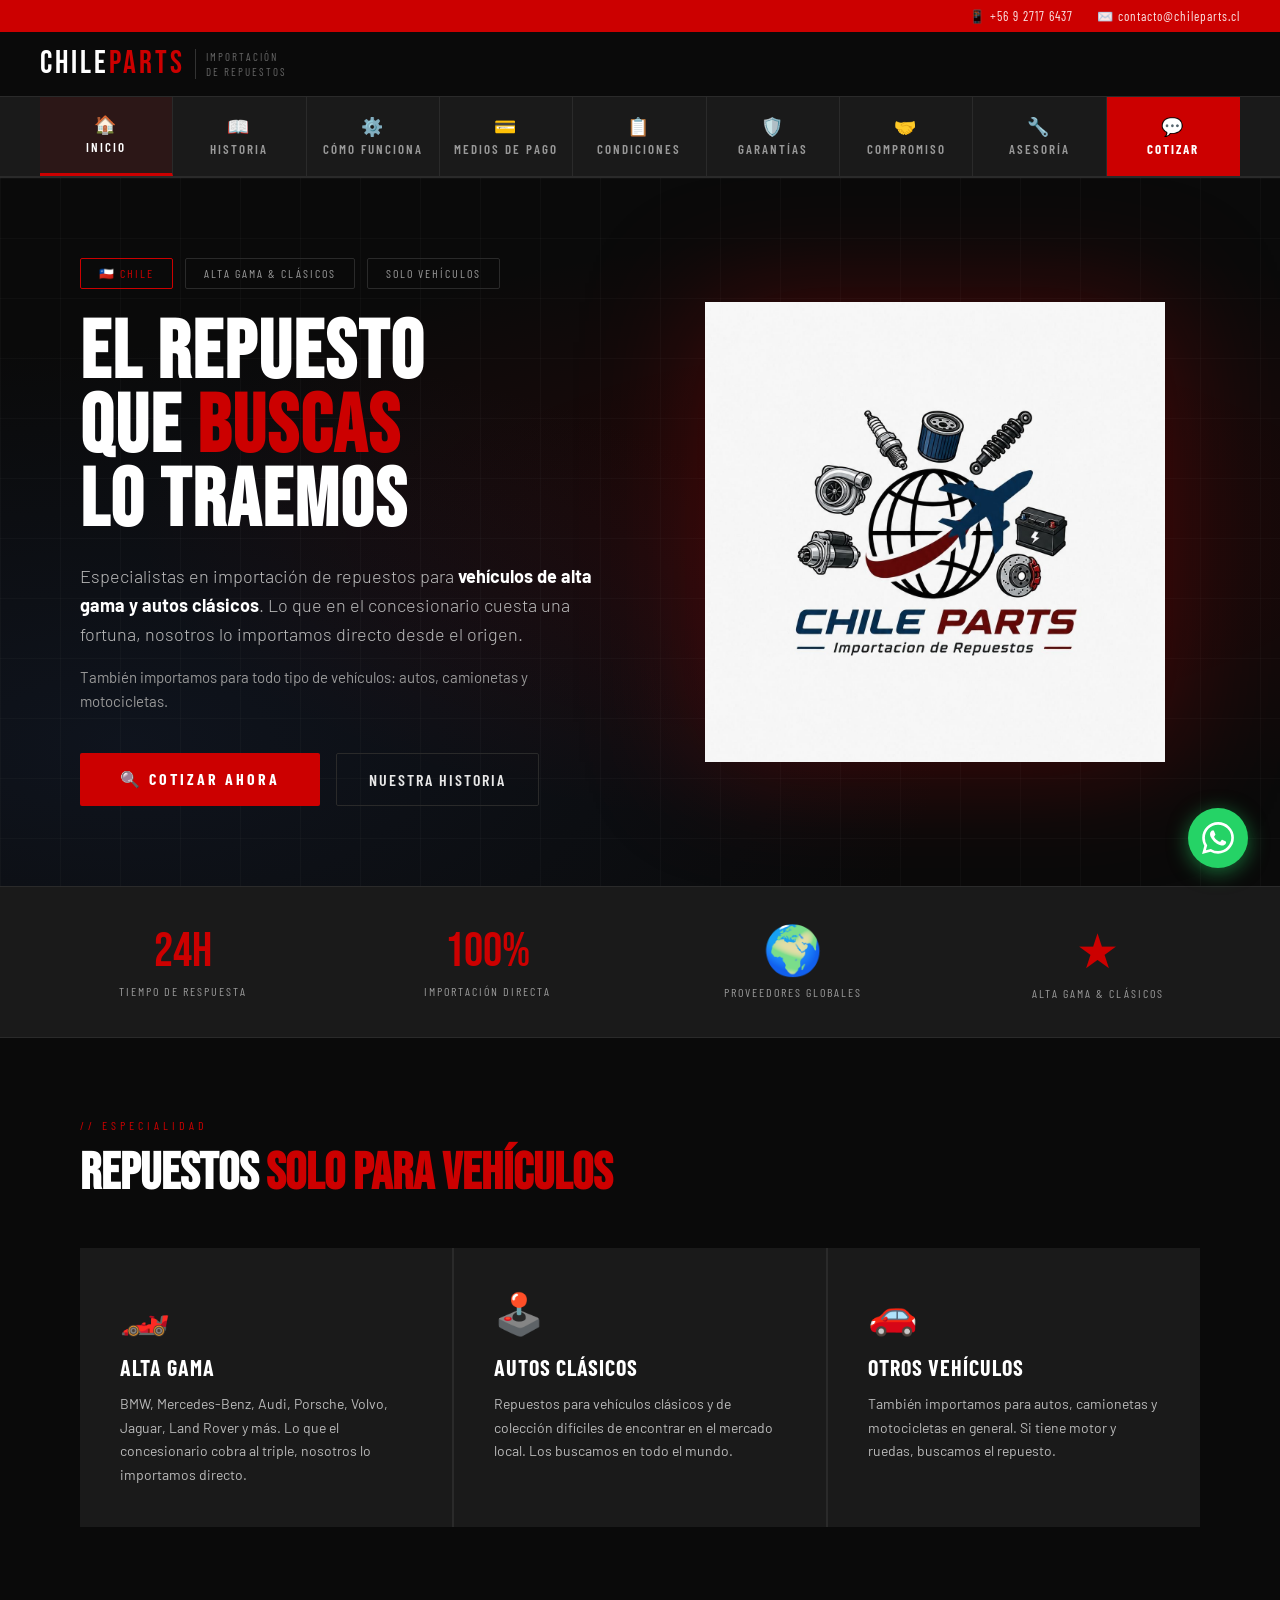
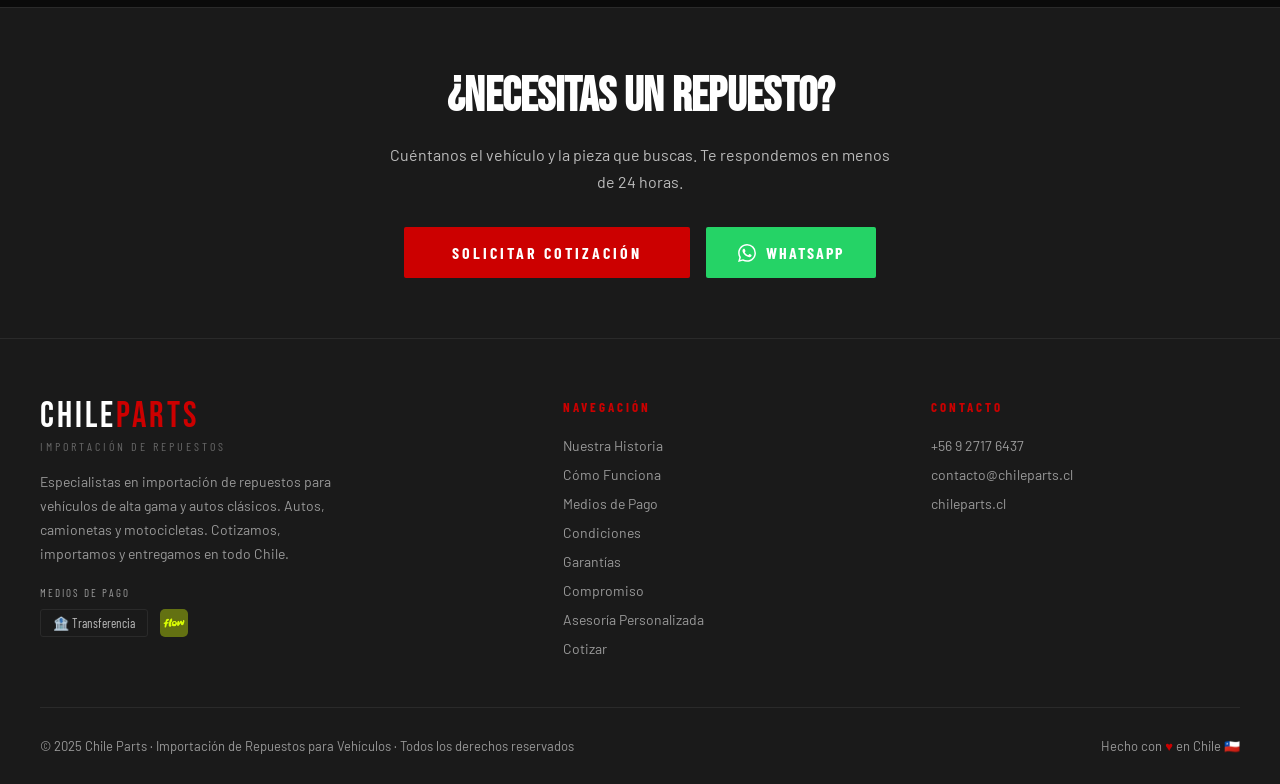
==== index.html @ cf5203ae "Subir sitio web Chile Parts" ====
<!DOCTYPE html>
<html lang="es">
<head>
<meta charset="UTF-8">
<meta name="viewport" content="width=device-width, initial-scale=1.0">
<title>Inicio | Chile Parts</title>
<style>
@import url('https://fonts.googleapis.com/css2?family=Bebas+Neue&family=Barlow:wght@300;400;500;600;700&family=Barlow+Condensed:wght@400;600;700&display=swap');

:root {
  --rojo: #CC0000;
  --rojo-vivo: #FF0000;
  --negro: #0a0a0a;
  --gris-medio: #1a1a1a;
  --gris-borde: #2a2a2a;
  --blanco: #ffffff;
  --blanco-suave: #e8e8e8;
  --texto-gris: #999999;
}

* { margin: 0; padding: 0; box-sizing: border-box; }
html { scroll-behavior: smooth; }
body { background: var(--negro); color: var(--blanco); font-family: 'Barlow', sans-serif; overflow-x: hidden; }

.topbar { background: var(--rojo); padding: 8px 40px; display: flex; justify-content: flex-end; align-items: center; gap: 24px; font-family: 'Barlow Condensed', sans-serif; font-size: 13px; letter-spacing: 1px; }
.topbar a { color: white; text-decoration: none; display: flex; align-items: center; gap: 6px; opacity: 0.9; transition: opacity 0.2s; }
.topbar a:hover { opacity: 1; }

header { background: var(--negro); border-bottom: 1px solid var(--gris-borde); padding: 16px 40px; display: flex; align-items: center; justify-content: space-between; }
.header-logo img { height: 70px; object-fit: contain; }

.nav-banner { background: var(--gris-medio); border-bottom: 2px solid var(--gris-borde); }
.nav-banner-inner { max-width: 1200px; margin: 0 auto; display: flex; align-items: stretch; }
.nav-banner-item { flex: 1; text-align: center; position: relative; }
.nav-banner-item a { display: flex; flex-direction: column; align-items: center; justify-content: center; gap: 6px; padding: 18px 12px; color: var(--texto-gris); text-decoration: none; font-family: 'Barlow Condensed', sans-serif; font-size: 13px; font-weight: 600; letter-spacing: 2px; text-transform: uppercase; transition: all 0.2s; border-right: 1px solid var(--gris-borde); height: 100%; }
.nav-banner-item:last-child a { border-right: none; }
.nav-banner-item a:hover { color: var(--blanco); background: rgba(255,255,255,0.04); }
.nav-banner-item a.active { color: var(--blanco); background: rgba(204,0,0,0.1); border-bottom: 3px solid var(--rojo); }
.nav-banner-item.cotizar a { background: var(--rojo); color: white; font-weight: 700; }
.nav-banner-item.cotizar a:hover { background: var(--rojo-vivo); color: white; }
.nav-icon { font-size: 18px; line-height: 1; }

.page-hero { background: linear-gradient(135deg, rgba(204,0,0,0.08) 0%, transparent 50%), var(--gris-medio); border-bottom: 1px solid var(--gris-borde); padding: 60px 40px; position: relative; overflow: hidden; }
.page-hero::before { content: ''; position: absolute; top: -50%; right: -10%; width: 400px; height: 400px; background: radial-gradient(circle, rgba(204,0,0,0.06) 0%, transparent 70%); pointer-events: none; }
.page-hero-inner { max-width: 1200px; margin: 0 auto; }
.page-tag { font-family: 'Barlow Condensed', sans-serif; font-size: 12px; letter-spacing: 4px; text-transform: uppercase; color: var(--rojo); margin-bottom: 12px; display: block; }
.page-title { font-family: 'Bebas Neue', sans-serif; font-size: 64px; line-height: 1; letter-spacing: 2px; }
.page-title span { color: var(--rojo); }
.page-subtitle { margin-top: 16px; font-size: 17px; color: var(--texto-gris); max-width: 600px; line-height: 1.7; }

.main-content { max-width: 1200px; margin: 0 auto; padding: 80px 40px; }
.section-tag { font-family: 'Barlow Condensed', sans-serif; font-size: 12px; letter-spacing: 4px; text-transform: uppercase; color: var(--rojo); margin-bottom: 16px; display: block; }
.section-title { font-family: 'Bebas Neue', sans-serif; font-size: 56px; line-height: 1; margin-bottom: 20px; }
.section-title span { color: var(--rojo); }
.section-body { font-size: 16px; color: #aaa; line-height: 1.8; max-width: 700px; }

.cards-grid { display: grid; grid-template-columns: repeat(2, 1fr); gap: 24px; margin-top: 60px; }
.card { border: 1px solid var(--gris-borde); padding: 36px; border-radius: 2px; transition: border-color 0.2s, transform 0.2s; position: relative; overflow: hidden; }
.card::before { content: ''; position: absolute; top: 0; left: 0; width: 3px; height: 100%; background: var(--rojo); transform: scaleY(0); transition: transform 0.25s; transform-origin: bottom; }
.card:hover { border-color: #444; transform: translateY(-4px); }
.card:hover::before { transform: scaleY(1); }
.card-icon { font-size: 28px; margin-bottom: 16px; display: block; }
.card h3 { font-family: 'Barlow Condensed', sans-serif; font-size: 20px; font-weight: 700; letter-spacing: 1px; text-transform: uppercase; margin-bottom: 12px; color: var(--blanco); }
.card p { font-size: 14px; color: var(--texto-gris); line-height: 1.7; }

.steps { display: grid; grid-template-columns: repeat(3, 1fr); gap: 2px; margin-top: 60px; background: var(--gris-borde); }
.step { background: var(--gris-medio); padding: 40px 32px; position: relative; transition: background 0.2s; }
.step:hover { background: #222; }
.step-num { font-family: 'Bebas Neue', sans-serif; font-size: 80px; color: rgba(204,0,0,0.12); line-height: 1; position: absolute; top: 16px; right: 16px; }
.step-icon { font-size: 32px; margin-bottom: 16px; }
.step h3 { font-family: 'Barlow Condensed', sans-serif; font-size: 22px; font-weight: 700; letter-spacing: 1px; text-transform: uppercase; margin-bottom: 12px; }
.step p { font-size: 14px; color: var(--texto-gris); line-height: 1.7; }

form { display: grid; grid-template-columns: 1fr 1fr; gap: 16px; }
.form-group { display: flex; flex-direction: column; gap: 8px; }
.form-group.full { grid-column: 1 / -1; }
label { font-family: 'Barlow Condensed', sans-serif; font-size: 12px; letter-spacing: 2px; text-transform: uppercase; color: var(--texto-gris); font-weight: 600; }
input, select, textarea { background: #161616; border: 1px solid var(--gris-borde); color: var(--blanco); padding: 14px 16px; font-family: 'Barlow', sans-serif; font-size: 15px; border-radius: 2px; transition: border-color 0.2s; outline: none; width: 100%; }
input:focus, select:focus, textarea:focus { border-color: var(--rojo); }
input::placeholder, textarea::placeholder { color: #555; }
select option { background: #1a1a1a; }
textarea { resize: vertical; min-height: 120px; }
.submit-btn { grid-column: 1 / -1; background: var(--rojo); color: white; border: none; padding: 18px; font-family: 'Barlow Condensed', sans-serif; font-size: 16px; font-weight: 700; letter-spacing: 3px; text-transform: uppercase; cursor: pointer; border-radius: 2px; transition: all 0.2s; margin-top: 8px; }
.submit-btn:hover { background: var(--rojo-vivo); box-shadow: 0 8px 30px rgba(204,0,0,0.4); transform: translateY(-2px); }
.success-msg { display: none; grid-column: 1/-1; background: rgba(0,180,0,0.1); border: 1px solid #00b400; padding: 20px; color: #00cc00; font-family: 'Barlow Condensed'; font-size: 16px; letter-spacing: 1px; text-align: center; }

footer { background: var(--gris-medio); border-top: 1px solid var(--gris-borde); padding: 60px 40px 30px; }
.footer-inner { max-width: 1200px; margin: 0 auto; }
.footer-top { display: grid; grid-template-columns: 1.5fr 1fr 1fr; gap: 60px; padding-bottom: 40px; border-bottom: 1px solid var(--gris-borde); margin-bottom: 30px; }
.footer-logo img { height: 55px; margin-bottom: 16px; }
.footer-desc { font-size: 14px; color: var(--texto-gris); line-height: 1.7; max-width: 300px; }
.footer-col h4 { font-family: 'Barlow Condensed', sans-serif; font-size: 13px; letter-spacing: 3px; text-transform: uppercase; color: var(--rojo); margin-bottom: 20px; }
.footer-col ul { list-style: none; }
.footer-col ul li { margin-bottom: 10px; }
.footer-col ul li a { color: var(--texto-gris); text-decoration: none; font-size: 14px; transition: color 0.2s; }
.footer-col ul li a:hover { color: var(--blanco); }
.footer-bottom { display: flex; justify-content: space-between; align-items: center; font-size: 13px; color: var(--texto-gris); }
.footer-bottom span { color: var(--rojo); }

.wa-float { position: fixed; bottom: 32px; right: 32px; z-index: 999; display: flex; flex-direction: column; align-items: flex-end; gap: 10px; }
.wa-btn { width: 60px; height: 60px; background: #25D366; border-radius: 50%; display: flex; align-items: center; justify-content: center; text-decoration: none; box-shadow: 0 4px 20px rgba(37,211,102,0.5); transition: all 0.2s; animation: wa-pulse 2.5s infinite; }
.wa-btn:hover { transform: scale(1.1); box-shadow: 0 6px 30px rgba(37,211,102,0.7); }
.wa-btn svg { width: 32px; height: 32px; fill: white; }
.wa-tooltip { background: rgba(0,0,0,0.85); color: white; padding: 8px 14px; border-radius: 6px; font-family: 'Barlow', sans-serif; font-size: 13px; white-space: nowrap; opacity: 0; transform: translateX(10px); transition: all 0.2s; pointer-events: none; }
.wa-float:hover .wa-tooltip { opacity: 1; transform: translateX(0); }
@keyframes wa-pulse { 0%,100% { box-shadow: 0 4px 20px rgba(37,211,102,0.5); } 50% { box-shadow: 0 4px 30px rgba(37,211,102,0.8), 0 0 0 10px rgba(37,211,102,0.1); } }

@media (max-width: 768px) {
  .topbar { padding: 8px 16px; font-size: 11px; }
  header { padding: 12px 16px; }
  .header-logo img { height: 40px; }
  .nav-banner-inner { overflow-x: auto; }
  .nav-banner-item a { padding: 14px 10px; font-size: 11px; letter-spacing: 1px; }
  .page-hero { padding: 40px 20px; }
  .page-title { font-size: 44px; }
  .main-content { padding: 50px 20px; }
  .cards-grid { grid-template-columns: 1fr; }
  .steps { grid-template-columns: 1fr; }
  form { grid-template-columns: 1fr; }
  .form-group.full { grid-column: 1; }
  .submit-btn { grid-column: 1; }
  .success-msg { grid-column: 1; }
  .footer-top { grid-template-columns: 1fr; gap: 30px; }
  .footer-bottom { flex-direction: column; gap: 8px; text-align: center; }
}
</style>
</head>
<body>
<div class="topbar"><a href="https://wa.me/56927176437">📱 +56 9 2717 6437</a><a href="mailto:contacto@chileparts.cl">✉️ contacto@chileparts.cl</a></div>
<header>
  <div class="header-logo">
    <a href="index.html" style="text-decoration:none;display:flex;align-items:center;gap:10px;">
      <span style="font-family:'Bebas Neue',sans-serif;font-size:32px;letter-spacing:3px;color:#fff;line-height:1;">CHILE<span style="color:#CC0000;">PARTS</span></span>
      <span style="font-family:'Barlow Condensed',sans-serif;font-size:11px;letter-spacing:2px;text-transform:uppercase;color:#666;border-left:1px solid #333;padding-left:10px;line-height:1.4;">Importación<br>de Repuestos</span>
    </a>
  </div>
</header>
<nav class="nav-banner"><div class="nav-banner-inner"><div class="nav-banner-item"><a href="index.html" class="active"><span class="nav-icon">🏠</span><span>Inicio</span></a></div><div class="nav-banner-item"><a href="historia.html" class=""><span class="nav-icon">📖</span><span>Historia</span></a></div><div class="nav-banner-item"><a href="como-funciona.html" class=""><span class="nav-icon">⚙️</span><span>Cómo Funciona</span></a></div><div class="nav-banner-item"><a href="medios-de-pago.html" class=""><span class="nav-icon">💳</span><span>Medios de Pago</span></a></div><div class="nav-banner-item"><a href="condiciones.html" class=""><span class="nav-icon">📋</span><span>Condiciones</span></a></div><div class="nav-banner-item"><a href="garantias.html" class=""><span class="nav-icon">🛡️</span><span>Garantías</span></a></div><div class="nav-banner-item"><a href="compromiso.html" class=""><span class="nav-icon">🤝</span><span>Compromiso</span></a></div><div class="nav-banner-item"><a href="asesoria.html" class=""><span class="nav-icon">🔧</span><span>Asesoría</span></a></div><div class="nav-banner-item cotizar"><a href="cotizacion.html" class=""><span class="nav-icon">💬</span><span>Cotizar</span></a></div></div></nav>


<div style="min-height:calc(100vh - 200px);display:flex;align-items:center;position:relative;overflow:hidden;">
  <div style="position:absolute;inset:0;background:radial-gradient(ellipse at 70% 50%, rgba(204,0,0,0.13) 0%, transparent 60%),radial-gradient(ellipse at 10% 80%, rgba(26,42,74,0.3) 0%, transparent 50%);"></div>
  <div style="position:absolute;inset:0;background-image:linear-gradient(rgba(255,255,255,0.025) 1px,transparent 1px),linear-gradient(90deg,rgba(255,255,255,0.025) 1px,transparent 1px);background-size:60px 60px;"></div>
  <div style="position:relative;z-index:2;max-width:1200px;margin:0 auto;padding:80px 40px;width:100%;display:grid;grid-template-columns:1fr 1fr;gap:60px;align-items:center;">
    <div>
      <div style="display:flex;gap:12px;flex-wrap:wrap;margin-bottom:28px;">
        <span style="border:1px solid var(--rojo);padding:7px 18px;font-family:'Barlow Condensed';font-size:12px;letter-spacing:2px;text-transform:uppercase;color:var(--rojo);border-radius:2px;">🇨🇱 Chile</span>
        <span style="border:1px solid var(--gris-borde);padding:7px 18px;font-family:'Barlow Condensed';font-size:12px;letter-spacing:2px;text-transform:uppercase;color:var(--texto-gris);border-radius:2px;">Alta Gama & Clásicos</span>
        <span style="border:1px solid var(--gris-borde);padding:7px 18px;font-family:'Barlow Condensed';font-size:12px;letter-spacing:2px;text-transform:uppercase;color:var(--texto-gris);border-radius:2px;">Solo Vehículos</span>
      </div>
      <h1 style="font-family:'Bebas Neue';font-size:82px;line-height:0.9;letter-spacing:2px;margin-bottom:24px;">EL REPUESTO<br>QUE <span style="color:var(--rojo);">BUSCAS</span><br>LO TRAEMOS</h1>
      <p style="font-size:18px;color:#bbb;line-height:1.6;margin-bottom:16px;font-weight:300;">
        Especialistas en importación de repuestos para <strong style="color:var(--blanco);">vehículos de alta gama y autos clásicos</strong>. Lo que en el concesionario cuesta una fortuna, nosotros lo importamos directo desde el origen.
      </p>
      <p style="font-size:15px;color:var(--texto-gris);line-height:1.6;margin-bottom:40px;">
        También importamos para todo tipo de vehículos: autos, camionetas y motocicletas.
      </p>
      <div style="display:flex;gap:16px;flex-wrap:wrap;">
        <a href="cotizacion.html" style="display:inline-block;background:var(--rojo);color:white;padding:16px 40px;font-family:'Barlow Condensed';font-size:16px;font-weight:700;letter-spacing:3px;text-transform:uppercase;text-decoration:none;border-radius:2px;">🔍 Cotizar Ahora</a>
        <a href="historia.html" style="display:inline-block;border:1px solid var(--gris-borde);color:var(--blanco-suave);padding:16px 32px;font-family:'Barlow Condensed';font-size:16px;font-weight:600;letter-spacing:2px;text-transform:uppercase;text-decoration:none;border-radius:2px;">Nuestra Historia</a>
      </div>
    </div>
    <!-- LOGO OFICIAL (logo2 - el ícono con globo y avión) -->
    <div style="display:flex;justify-content:center;align-items:center;">
      <img src="[data-uri]" alt="Chile Parts"
        style="width:100%;max-width:460px;filter:drop-shadow(0 0 60px rgba(204,0,0,0.25));animation:float 4s ease-in-out infinite;">
    </div>
  </div>
</div>

<!-- STATS -->
<div style="background:var(--gris-medio);border-top:1px solid var(--gris-borde);border-bottom:1px solid var(--gris-borde);padding:36px 40px;">
  <div style="max-width:1200px;margin:0 auto;display:grid;grid-template-columns:repeat(4,1fr);gap:20px;text-align:center;">
    <div><span style="font-family:'Bebas Neue';font-size:48px;color:var(--rojo);display:block;">24H</span><span style="font-family:'Barlow Condensed';font-size:12px;letter-spacing:2px;text-transform:uppercase;color:var(--texto-gris);">Tiempo de Respuesta</span></div>
    <div><span style="font-family:'Bebas Neue';font-size:48px;color:var(--rojo);display:block;">100%</span><span style="font-family:'Barlow Condensed';font-size:12px;letter-spacing:2px;text-transform:uppercase;color:var(--texto-gris);">Importación Directa</span></div>
    <div><span style="font-family:'Bebas Neue';font-size:48px;color:var(--rojo);display:block;">🌍</span><span style="font-family:'Barlow Condensed';font-size:12px;letter-spacing:2px;text-transform:uppercase;color:var(--texto-gris);">Proveedores Globales</span></div>
    <div><span style="font-family:'Bebas Neue';font-size:48px;color:var(--rojo);display:block;">★</span><span style="font-family:'Barlow Condensed';font-size:12px;letter-spacing:2px;text-transform:uppercase;color:var(--texto-gris);">Alta Gama & Clásicos</span></div>
  </div>
</div>

<!-- QUÉ HACEMOS -->
<div style="max-width:1200px;margin:0 auto;padding:80px 40px 0;">
  <span style="font-family:'Barlow Condensed';font-size:12px;letter-spacing:4px;text-transform:uppercase;color:var(--rojo);display:block;margin-bottom:16px;">// Especialidad</span>
  <h2 style="font-family:'Bebas Neue';font-size:52px;line-height:1;margin-bottom:48px;">REPUESTOS <span style="color:var(--rojo);">SOLO PARA VEHÍCULOS</span></h2>
  <div style="display:grid;grid-template-columns:repeat(3,1fr);gap:2px;background:var(--gris-borde);margin-bottom:80px;">
    <div style="background:var(--gris-medio);padding:40px;">
      <span style="font-size:40px;display:block;margin-bottom:16px;">🏎️</span>
      <h3 style="font-family:'Barlow Condensed';font-size:22px;font-weight:700;letter-spacing:1px;text-transform:uppercase;margin-bottom:12px;">Alta Gama</h3>
      <p style="font-size:14px;color:#bbb;line-height:1.7;">BMW, Mercedes-Benz, Audi, Porsche, Volvo, Jaguar, Land Rover y más. Lo que el concesionario cobra al triple, nosotros lo importamos directo.</p>
    </div>
    <div style="background:var(--gris-medio);padding:40px;">
      <span style="font-size:40px;display:block;margin-bottom:16px;">🕹️</span>
      <h3 style="font-family:'Barlow Condensed';font-size:22px;font-weight:700;letter-spacing:1px;text-transform:uppercase;margin-bottom:12px;">Autos Clásicos</h3>
      <p style="font-size:14px;color:#bbb;line-height:1.7;">Repuestos para vehículos clásicos y de colección difíciles de encontrar en el mercado local. Los buscamos en todo el mundo.</p>
    </div>
    <div style="background:var(--gris-medio);padding:40px;">
      <span style="font-size:40px;display:block;margin-bottom:16px;">🚗</span>
      <h3 style="font-family:'Barlow Condensed';font-size:22px;font-weight:700;letter-spacing:1px;text-transform:uppercase;margin-bottom:12px;">Otros Vehículos</h3>
      <p style="font-size:14px;color:#bbb;line-height:1.7;">También importamos para autos, camionetas y motocicletas en general. Si tiene motor y ruedas, buscamos el repuesto.</p>
    </div>
  </div>
</div>

<!-- CTA -->
<div style="background:var(--gris-medio);border-top:1px solid var(--gris-borde);padding:60px 40px;text-align:center;">
  <h2 style="font-family:'Bebas Neue';font-size:48px;margin-bottom:16px;">¿NECESITAS UN REPUESTO?</h2>
  <p style="font-size:16px;color:#bbb;margin-bottom:32px;max-width:500px;margin-left:auto;margin-right:auto;line-height:1.7;">Cuéntanos el vehículo y la pieza que buscas. Te respondemos en menos de 24 horas.</p>
  <div style="display:flex;gap:16px;justify-content:center;flex-wrap:wrap;">
    <a href="cotizacion.html" style="display:inline-block;background:var(--rojo);color:white;padding:16px 48px;font-family:'Barlow Condensed';font-size:16px;font-weight:700;letter-spacing:3px;text-transform:uppercase;text-decoration:none;border-radius:2px;">Solicitar Cotización</a>
    <a href="https://wa.me/56927176437" target="_blank" style="display:inline-flex;align-items:center;gap:10px;background:#25D366;color:white;padding:16px 32px;font-family:'Barlow Condensed';font-size:16px;font-weight:700;letter-spacing:2px;text-transform:uppercase;text-decoration:none;border-radius:2px;">
      <svg width="18" height="18" viewBox="0 0 24 24" fill="white"><path d="M17.472 14.382c-.297-.149-1.758-.867-2.03-.967-.273-.099-.471-.148-.67.15-.197.297-.767.966-.94 1.164-.173.199-.347.223-.644.075-.297-.15-1.255-.463-2.39-1.475-.883-.788-1.48-1.761-1.653-2.059-.173-.297-.018-.458.13-.606.134-.133.298-.347.446-.52.149-.174.198-.298.298-.497.099-.198.05-.371-.025-.52-.075-.149-.669-1.612-.916-2.207-.242-.579-.487-.5-.669-.51-.173-.008-.371-.01-.57-.01-.198 0-.52.074-.792.372-.272.297-1.04 1.016-1.04 2.479 0 1.462 1.065 2.875 1.213 3.074.149.198 2.096 3.2 5.077 4.487.709.306 1.262.489 1.694.625.712.227 1.36.195 1.871.118.571-.085 1.758-.719 2.006-1.413.248-.694.248-1.289.173-1.413-.074-.124-.272-.198-.57-.347m-5.421 7.403h-.004a9.87 9.87 0 01-5.031-1.378l-.361-.214-3.741.982.998-3.648-.235-.374a9.86 9.86 0 01-1.51-5.26c.001-5.45 4.436-9.884 9.888-9.884 2.64 0 5.122 1.03 6.988 2.898a9.825 9.825 0 012.893 6.994c-.003 5.45-4.437 9.884-9.885 9.884m8.413-18.297A11.815 11.815 0 0012.05 0C5.495 0 .16 5.335.157 11.892c0 2.096.547 4.142 1.588 5.945L.057 24l6.305-1.654a11.882 11.882 0 005.683 1.448h.005c6.554 0 11.89-5.335 11.893-11.893a11.821 11.821 0 00-3.48-8.413Z"/></svg>
      WhatsApp
    </a>
  </div>
</div>

<style>
@keyframes float { 0%,100% { transform:translateY(0); } 50% { transform:translateY(-14px); } }
@media(max-width:768px) {
  div[style*="grid-template-columns:1fr 1fr"] { grid-template-columns:1fr!important; }
  img[alt="Chile Parts"] { display:none; }
  h1 { font-size:52px!important; }
  div[style*="grid-template-columns:repeat(3"] { grid-template-columns:1fr!important; }
  div[style*="grid-template-columns:repeat(4"] { grid-template-columns:repeat(2,1fr)!important; }
}
</style>
<footer>
  <div class="footer-inner">
    <div class="footer-top">
      <div>
        <div style="margin-bottom:16px;">
          <span style="font-family:'Bebas Neue',sans-serif;font-size:36px;letter-spacing:3px;color:#fff;line-height:1;">CHILE<span style="color:#CC0000;">PARTS</span></span><br>
          <span style="font-family:'Barlow Condensed',sans-serif;font-size:12px;letter-spacing:3px;text-transform:uppercase;color:#666;">Importación de Repuestos</span>
        </div>
        <p class="footer-desc">Especialistas en importación de repuestos para vehículos de alta gama y autos clásicos. Autos, camionetas y motocicletas. Cotizamos, importamos y entregamos en todo Chile.</p>
        <div style="margin-top:20px;">
          <p style="font-family:'Barlow Condensed';font-size:11px;letter-spacing:2px;text-transform:uppercase;color:var(--texto-gris);margin-bottom:10px;">Medios de pago</p>
          <div style="display:flex;align-items:center;gap:12px;flex-wrap:wrap;">
            <span style="font-family:'Barlow Condensed';font-size:13px;color:#bbb;border:1px solid var(--gris-borde);padding:5px 12px;border-radius:3px;">🏦 Transferencia</span>
            <img src="[data-uri]" alt="Flow" style="height:28px;border-radius:5px;">
          </div>
        </div>
      </div>
      <div class="footer-col">
        <h4>Navegación</h4>
        <ul>
          <li><a href="historia.html">Nuestra Historia</a></li>
          <li><a href="como-funciona.html">Cómo Funciona</a></li>
          <li><a href="medios-de-pago.html">Medios de Pago</a></li>
          <li><a href="condiciones.html">Condiciones</a></li>
          <li><a href="garantias.html">Garantías</a></li>
          <li><a href="compromiso.html">Compromiso</a></li>
          <li><a href="asesoria.html">Asesoría Personalizada</a></li>
          <li><a href="cotizacion.html">Cotizar</a></li>
        </ul>
      </div>
      <div class="footer-col">
        <h4>Contacto</h4>
        <ul>
          <li><a href="https://wa.me/56927176437" target="_blank">+56 9 2717 6437</a></li>
          <li><a href="mailto:contacto@chileparts.cl">contacto@chileparts.cl</a></li>
          <li><a href="index.html">chileparts.cl</a></li>
        </ul>
      </div>
    </div>
    <div class="footer-bottom">
      <p>© 2025 Chile Parts · Importación de Repuestos para Vehículos · Todos los derechos reservados</p>
      <p>Hecho con <span>♥</span> en Chile 🇨🇱</p>
    </div>
  </div>
</footer>
<div class="wa-float">
  <div class="wa-tooltip">Escríbenos por WhatsApp</div>
  <a href="https://wa.me/56927176437" class="wa-btn" target="_blank" rel="noopener">
    <svg viewBox="0 0 24 24"><path d="M17.472 14.382c-.297-.149-1.758-.867-2.03-.967-.273-.099-.471-.148-.67.15-.197.297-.767.966-.94 1.164-.173.199-.347.223-.644.075-.297-.15-1.255-.463-2.39-1.475-.883-.788-1.48-1.761-1.653-2.059-.173-.297-.018-.458.13-.606.134-.133.298-.347.446-.52.149-.174.198-.298.298-.497.099-.198.05-.371-.025-.52-.075-.149-.669-1.612-.916-2.207-.242-.579-.487-.5-.669-.51-.173-.008-.371-.01-.57-.01-.198 0-.52.074-.792.372-.272.297-1.04 1.016-1.04 2.479 0 1.462 1.065 2.875 1.213 3.074.149.198 2.096 3.2 5.077 4.487.709.306 1.262.489 1.694.625.712.227 1.36.195 1.871.118.571-.085 1.758-.719 2.006-1.413.248-.694.248-1.289.173-1.413-.074-.124-.272-.198-.57-.347m-5.421 7.403h-.004a9.87 9.87 0 01-5.031-1.378l-.361-.214-3.741.982.998-3.648-.235-.374a9.86 9.86 0 01-1.51-5.26c.001-5.45 4.436-9.884 9.888-9.884 2.64 0 5.122 1.03 6.988 2.898a9.825 9.825 0 012.893 6.994c-.003 5.45-4.437 9.884-9.885 9.884m8.413-18.297A11.815 11.815 0 0012.05 0C5.495 0 .16 5.335.157 11.892c0 2.096.547 4.142 1.588 5.945L.057 24l6.305-1.654a11.882 11.882 0 005.683 1.448h.005c6.554 0 11.89-5.335 11.893-11.893a11.821 11.821 0 00-3.48-8.413Z"/></svg>
  </a>
</div>
<script>
var form = document.getElementById('cotizacion-form');
if(form) {
  form.addEventListener('submit', function(e) {
    e.preventDefault();
    document.getElementById('success').style.display = 'block';
    this.reset();
    setTimeout(() => { document.getElementById('success').style.display = 'none'; }, 6000);
  });
}
</script>
</body>
</html>
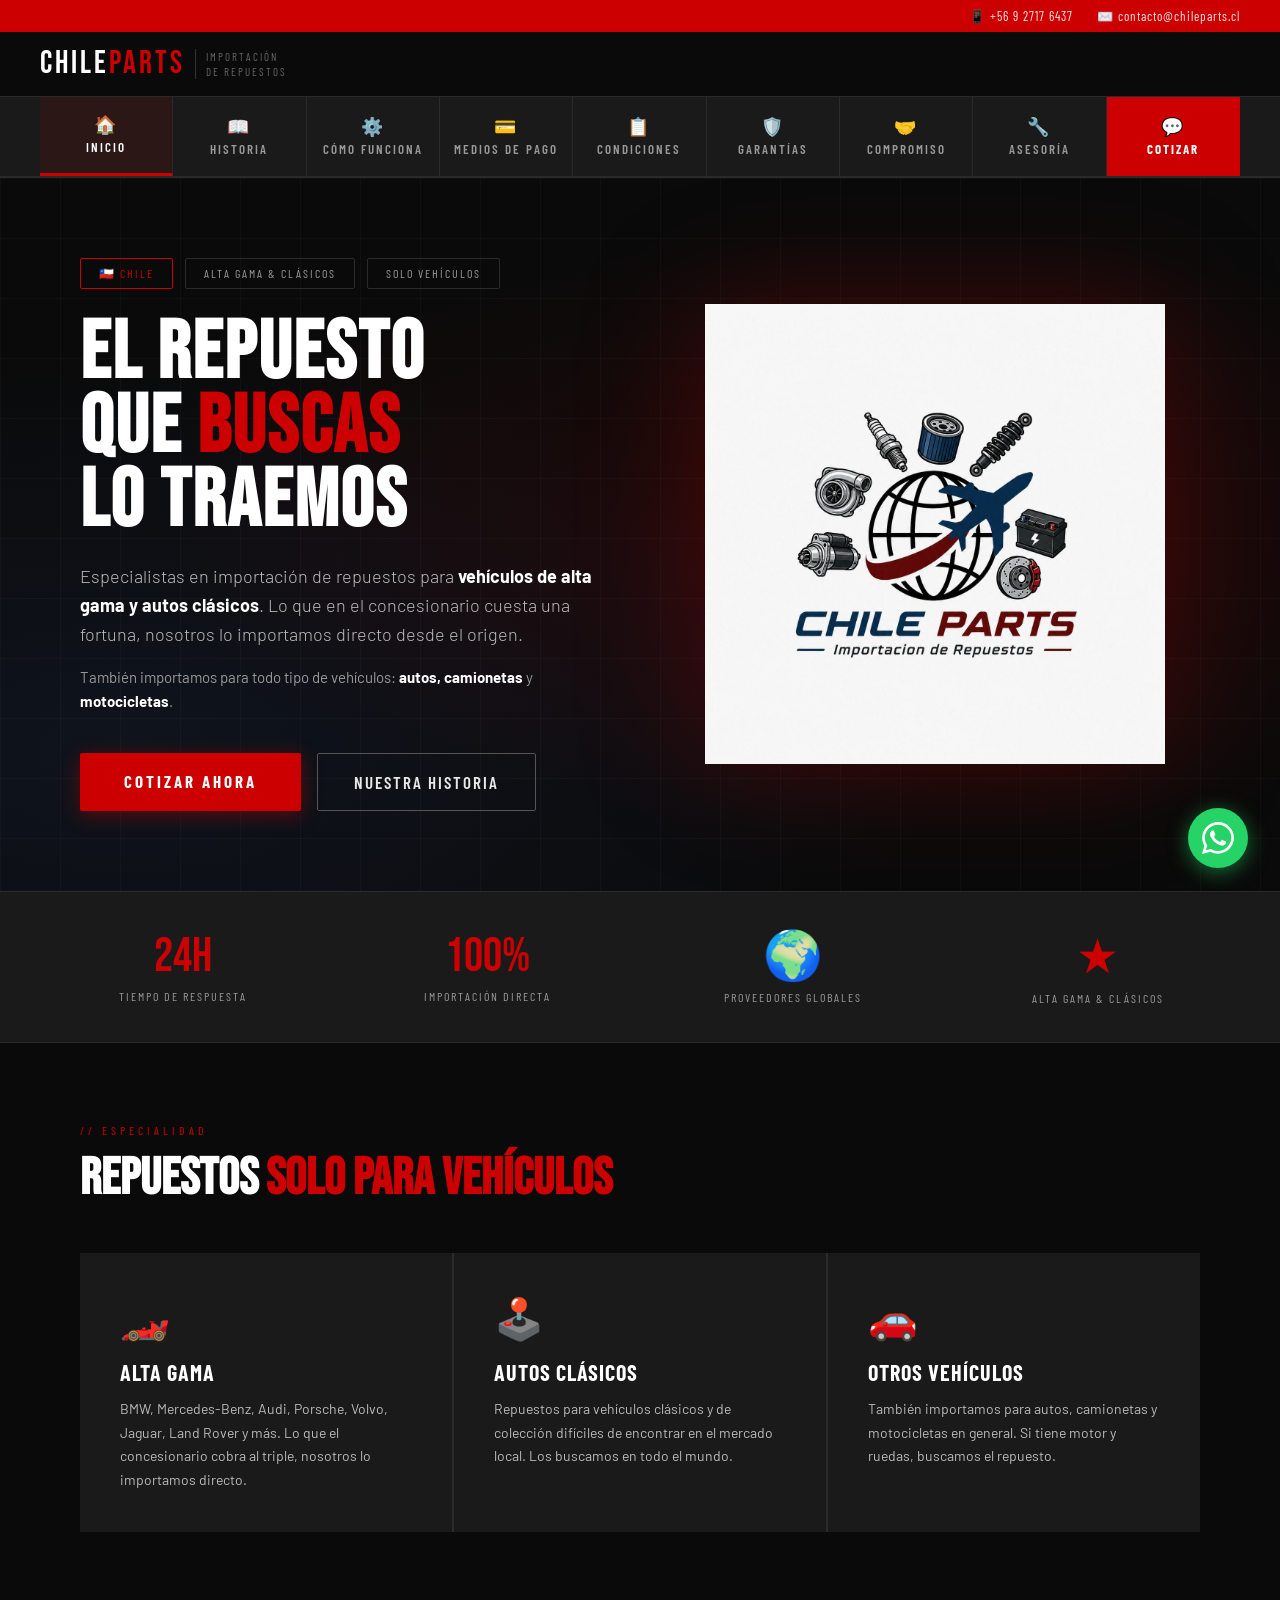
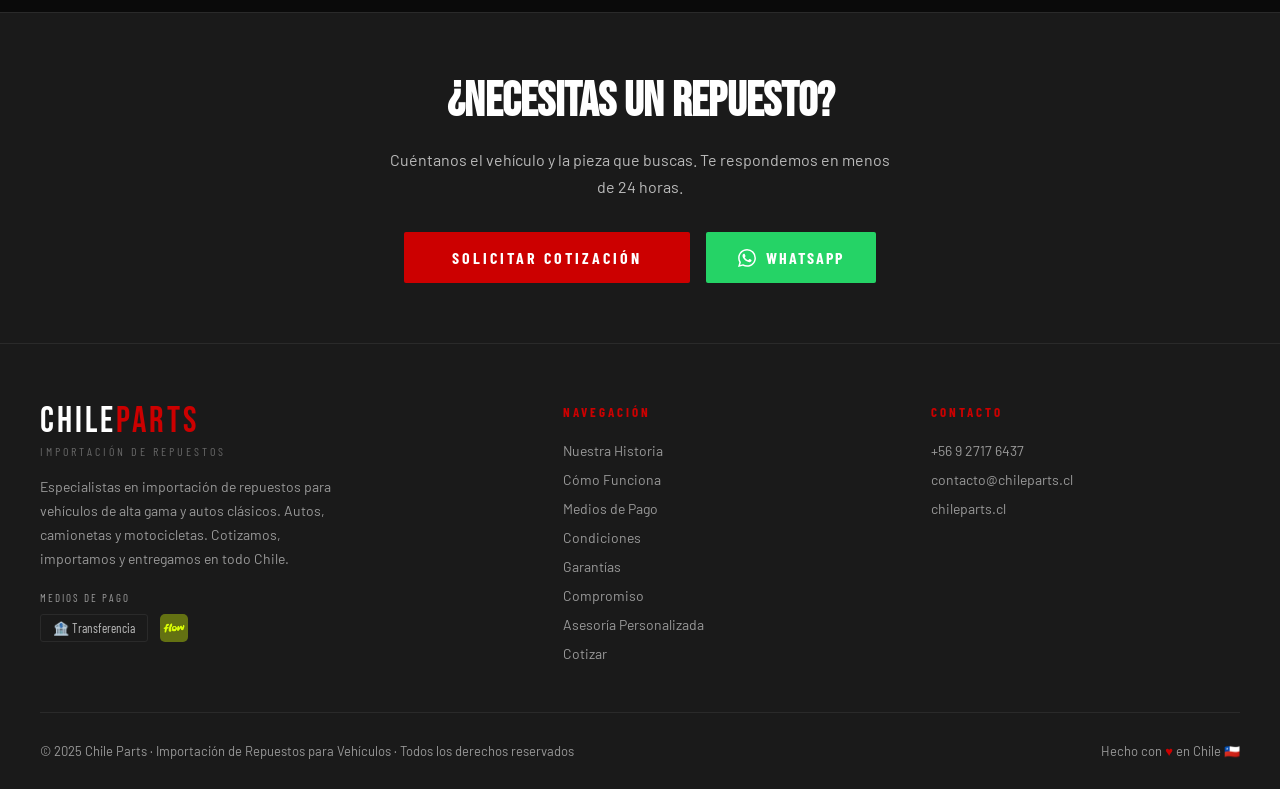
==== commit 59add869: "Mejoras mobile admin, validaciones cotizacion, botones index" ====
--- a/index.html
+++ b/index.html
@@ -1,141 +1,13 @@
-<!DOCTYPE html>
+﻿<!DOCTYPE html>
 <html lang="es">
 <head>
 <meta charset="UTF-8">
 <meta name="viewport" content="width=device-width, initial-scale=1.0">
 <title>Inicio | Chile Parts</title>
-<style>
-@import url('https://fonts.googleapis.com/css2?family=Bebas+Neue&family=Barlow:wght@300;400;500;600;700&family=Barlow+Condensed:wght@400;600;700&display=swap');
-
-:root {
-  --rojo: #CC0000;
-  --rojo-vivo: #FF0000;
-  --negro: #0a0a0a;
-  --gris-medio: #1a1a1a;
-  --gris-borde: #2a2a2a;
-  --blanco: #ffffff;
-  --blanco-suave: #e8e8e8;
-  --texto-gris: #999999;
-}
-
-* { margin: 0; padding: 0; box-sizing: border-box; }
-html { scroll-behavior: smooth; }
-body { background: var(--negro); color: var(--blanco); font-family: 'Barlow', sans-serif; overflow-x: hidden; }
-
-.topbar { background: var(--rojo); padding: 8px 40px; display: flex; justify-content: flex-end; align-items: center; gap: 24px; font-family: 'Barlow Condensed', sans-serif; font-size: 13px; letter-spacing: 1px; }
-.topbar a { color: white; text-decoration: none; display: flex; align-items: center; gap: 6px; opacity: 0.9; transition: opacity 0.2s; }
-.topbar a:hover { opacity: 1; }
-
-header { background: var(--negro); border-bottom: 1px solid var(--gris-borde); padding: 16px 40px; display: flex; align-items: center; justify-content: space-between; }
-.header-logo img { height: 70px; object-fit: contain; }
-
-.nav-banner { background: var(--gris-medio); border-bottom: 2px solid var(--gris-borde); }
-.nav-banner-inner { max-width: 1200px; margin: 0 auto; display: flex; align-items: stretch; }
-.nav-banner-item { flex: 1; text-align: center; position: relative; }
-.nav-banner-item a { display: flex; flex-direction: column; align-items: center; justify-content: center; gap: 6px; padding: 18px 12px; color: var(--texto-gris); text-decoration: none; font-family: 'Barlow Condensed', sans-serif; font-size: 13px; font-weight: 600; letter-spacing: 2px; text-transform: uppercase; transition: all 0.2s; border-right: 1px solid var(--gris-borde); height: 100%; }
-.nav-banner-item:last-child a { border-right: none; }
-.nav-banner-item a:hover { color: var(--blanco); background: rgba(255,255,255,0.04); }
-.nav-banner-item a.active { color: var(--blanco); background: rgba(204,0,0,0.1); border-bottom: 3px solid var(--rojo); }
-.nav-banner-item.cotizar a { background: var(--rojo); color: white; font-weight: 700; }
-.nav-banner-item.cotizar a:hover { background: var(--rojo-vivo); color: white; }
-.nav-icon { font-size: 18px; line-height: 1; }
-
-.page-hero { background: linear-gradient(135deg, rgba(204,0,0,0.08) 0%, transparent 50%), var(--gris-medio); border-bottom: 1px solid var(--gris-borde); padding: 60px 40px; position: relative; overflow: hidden; }
-.page-hero::before { content: ''; position: absolute; top: -50%; right: -10%; width: 400px; height: 400px; background: radial-gradient(circle, rgba(204,0,0,0.06) 0%, transparent 70%); pointer-events: none; }
-.page-hero-inner { max-width: 1200px; margin: 0 auto; }
-.page-tag { font-family: 'Barlow Condensed', sans-serif; font-size: 12px; letter-spacing: 4px; text-transform: uppercase; color: var(--rojo); margin-bottom: 12px; display: block; }
-.page-title { font-family: 'Bebas Neue', sans-serif; font-size: 64px; line-height: 1; letter-spacing: 2px; }
-.page-title span { color: var(--rojo); }
-.page-subtitle { margin-top: 16px; font-size: 17px; color: var(--texto-gris); max-width: 600px; line-height: 1.7; }
-
-.main-content { max-width: 1200px; margin: 0 auto; padding: 80px 40px; }
-.section-tag { font-family: 'Barlow Condensed', sans-serif; font-size: 12px; letter-spacing: 4px; text-transform: uppercase; color: var(--rojo); margin-bottom: 16px; display: block; }
-.section-title { font-family: 'Bebas Neue', sans-serif; font-size: 56px; line-height: 1; margin-bottom: 20px; }
-.section-title span { color: var(--rojo); }
-.section-body { font-size: 16px; color: #aaa; line-height: 1.8; max-width: 700px; }
-
-.cards-grid { display: grid; grid-template-columns: repeat(2, 1fr); gap: 24px; margin-top: 60px; }
-.card { border: 1px solid var(--gris-borde); padding: 36px; border-radius: 2px; transition: border-color 0.2s, transform 0.2s; position: relative; overflow: hidden; }
-.card::before { content: ''; position: absolute; top: 0; left: 0; width: 3px; height: 100%; background: var(--rojo); transform: scaleY(0); transition: transform 0.25s; transform-origin: bottom; }
-.card:hover { border-color: #444; transform: translateY(-4px); }
-.card:hover::before { transform: scaleY(1); }
-.card-icon { font-size: 28px; margin-bottom: 16px; display: block; }
-.card h3 { font-family: 'Barlow Condensed', sans-serif; font-size: 20px; font-weight: 700; letter-spacing: 1px; text-transform: uppercase; margin-bottom: 12px; color: var(--blanco); }
-.card p { font-size: 14px; color: var(--texto-gris); line-height: 1.7; }
-
-.steps { display: grid; grid-template-columns: repeat(3, 1fr); gap: 2px; margin-top: 60px; background: var(--gris-borde); }
-.step { background: var(--gris-medio); padding: 40px 32px; position: relative; transition: background 0.2s; }
-.step:hover { background: #222; }
-.step-num { font-family: 'Bebas Neue', sans-serif; font-size: 80px; color: rgba(204,0,0,0.12); line-height: 1; position: absolute; top: 16px; right: 16px; }
-.step-icon { font-size: 32px; margin-bottom: 16px; }
-.step h3 { font-family: 'Barlow Condensed', sans-serif; font-size: 22px; font-weight: 700; letter-spacing: 1px; text-transform: uppercase; margin-bottom: 12px; }
-.step p { font-size: 14px; color: var(--texto-gris); line-height: 1.7; }
-
-form { display: grid; grid-template-columns: 1fr 1fr; gap: 16px; }
-.form-group { display: flex; flex-direction: column; gap: 8px; }
-.form-group.full { grid-column: 1 / -1; }
-label { font-family: 'Barlow Condensed', sans-serif; font-size: 12px; letter-spacing: 2px; text-transform: uppercase; color: var(--texto-gris); font-weight: 600; }
-input, select, textarea { background: #161616; border: 1px solid var(--gris-borde); color: var(--blanco); padding: 14px 16px; font-family: 'Barlow', sans-serif; font-size: 15px; border-radius: 2px; transition: border-color 0.2s; outline: none; width: 100%; }
-input:focus, select:focus, textarea:focus { border-color: var(--rojo); }
-input::placeholder, textarea::placeholder { color: #555; }
-select option { background: #1a1a1a; }
-textarea { resize: vertical; min-height: 120px; }
-.submit-btn { grid-column: 1 / -1; background: var(--rojo); color: white; border: none; padding: 18px; font-family: 'Barlow Condensed', sans-serif; font-size: 16px; font-weight: 700; letter-spacing: 3px; text-transform: uppercase; cursor: pointer; border-radius: 2px; transition: all 0.2s; margin-top: 8px; }
-.submit-btn:hover { background: var(--rojo-vivo); box-shadow: 0 8px 30px rgba(204,0,0,0.4); transform: translateY(-2px); }
-.success-msg { display: none; grid-column: 1/-1; background: rgba(0,180,0,0.1); border: 1px solid #00b400; padding: 20px; color: #00cc00; font-family: 'Barlow Condensed'; font-size: 16px; letter-spacing: 1px; text-align: center; }
-
-footer { background: var(--gris-medio); border-top: 1px solid var(--gris-borde); padding: 60px 40px 30px; }
-.footer-inner { max-width: 1200px; margin: 0 auto; }
-.footer-top { display: grid; grid-template-columns: 1.5fr 1fr 1fr; gap: 60px; padding-bottom: 40px; border-bottom: 1px solid var(--gris-borde); margin-bottom: 30px; }
-.footer-logo img { height: 55px; margin-bottom: 16px; }
-.footer-desc { font-size: 14px; color: var(--texto-gris); line-height: 1.7; max-width: 300px; }
-.footer-col h4 { font-family: 'Barlow Condensed', sans-serif; font-size: 13px; letter-spacing: 3px; text-transform: uppercase; color: var(--rojo); margin-bottom: 20px; }
-.footer-col ul { list-style: none; }
-.footer-col ul li { margin-bottom: 10px; }
-.footer-col ul li a { color: var(--texto-gris); text-decoration: none; font-size: 14px; transition: color 0.2s; }
-.footer-col ul li a:hover { color: var(--blanco); }
-.footer-bottom { display: flex; justify-content: space-between; align-items: center; font-size: 13px; color: var(--texto-gris); }
-.footer-bottom span { color: var(--rojo); }
-
-.wa-float { position: fixed; bottom: 32px; right: 32px; z-index: 999; display: flex; flex-direction: column; align-items: flex-end; gap: 10px; }
-.wa-btn { width: 60px; height: 60px; background: #25D366; border-radius: 50%; display: flex; align-items: center; justify-content: center; text-decoration: none; box-shadow: 0 4px 20px rgba(37,211,102,0.5); transition: all 0.2s; animation: wa-pulse 2.5s infinite; }
-.wa-btn:hover { transform: scale(1.1); box-shadow: 0 6px 30px rgba(37,211,102,0.7); }
-.wa-btn svg { width: 32px; height: 32px; fill: white; }
-.wa-tooltip { background: rgba(0,0,0,0.85); color: white; padding: 8px 14px; border-radius: 6px; font-family: 'Barlow', sans-serif; font-size: 13px; white-space: nowrap; opacity: 0; transform: translateX(10px); transition: all 0.2s; pointer-events: none; }
-.wa-float:hover .wa-tooltip { opacity: 1; transform: translateX(0); }
-@keyframes wa-pulse { 0%,100% { box-shadow: 0 4px 20px rgba(37,211,102,0.5); } 50% { box-shadow: 0 4px 30px rgba(37,211,102,0.8), 0 0 0 10px rgba(37,211,102,0.1); } }
-
-@media (max-width: 768px) {
-  .topbar { padding: 8px 16px; font-size: 11px; }
-  header { padding: 12px 16px; }
-  .header-logo img { height: 40px; }
-  .nav-banner-inner { overflow-x: auto; }
-  .nav-banner-item a { padding: 14px 10px; font-size: 11px; letter-spacing: 1px; }
-  .page-hero { padding: 40px 20px; }
-  .page-title { font-size: 44px; }
-  .main-content { padding: 50px 20px; }
-  .cards-grid { grid-template-columns: 1fr; }
-  .steps { grid-template-columns: 1fr; }
-  form { grid-template-columns: 1fr; }
-  .form-group.full { grid-column: 1; }
-  .submit-btn { grid-column: 1; }
-  .success-msg { grid-column: 1; }
-  .footer-top { grid-template-columns: 1fr; gap: 30px; }
-  .footer-bottom { flex-direction: column; gap: 8px; text-align: center; }
-}
-</style>
+<link rel="stylesheet" href="styles.css">
 </head>
 <body>
-<div class="topbar"><a href="https://wa.me/56927176437">📱 +56 9 2717 6437</a><a href="mailto:contacto@chileparts.cl">✉️ contacto@chileparts.cl</a></div>
-<header>
-  <div class="header-logo">
-    <a href="index.html" style="text-decoration:none;display:flex;align-items:center;gap:10px;">
-      <span style="font-family:'Bebas Neue',sans-serif;font-size:32px;letter-spacing:3px;color:#fff;line-height:1;">CHILE<span style="color:#CC0000;">PARTS</span></span>
-      <span style="font-family:'Barlow Condensed',sans-serif;font-size:11px;letter-spacing:2px;text-transform:uppercase;color:#666;border-left:1px solid #333;padding-left:10px;line-height:1.4;">Importación<br>de Repuestos</span>
-    </a>
-  </div>
-</header>
-<nav class="nav-banner"><div class="nav-banner-inner"><div class="nav-banner-item"><a href="index.html" class="active"><span class="nav-icon">🏠</span><span>Inicio</span></a></div><div class="nav-banner-item"><a href="historia.html" class=""><span class="nav-icon">📖</span><span>Historia</span></a></div><div class="nav-banner-item"><a href="como-funciona.html" class=""><span class="nav-icon">⚙️</span><span>Cómo Funciona</span></a></div><div class="nav-banner-item"><a href="medios-de-pago.html" class=""><span class="nav-icon">💳</span><span>Medios de Pago</span></a></div><div class="nav-banner-item"><a href="condiciones.html" class=""><span class="nav-icon">📋</span><span>Condiciones</span></a></div><div class="nav-banner-item"><a href="garantias.html" class=""><span class="nav-icon">🛡️</span><span>Garantías</span></a></div><div class="nav-banner-item"><a href="compromiso.html" class=""><span class="nav-icon">🤝</span><span>Compromiso</span></a></div><div class="nav-banner-item"><a href="asesoria.html" class=""><span class="nav-icon">🔧</span><span>Asesoría</span></a></div><div class="nav-banner-item cotizar"><a href="cotizacion.html" class=""><span class="nav-icon">💬</span><span>Cotizar</span></a></div></div></nav>
+<div id="site-nav"></div>
 
 
 <div style="min-height:calc(100vh - 200px);display:flex;align-items:center;position:relative;overflow:hidden;">
@@ -153,11 +25,11 @@
         Especialistas en importación de repuestos para <strong style="color:var(--blanco);">vehículos de alta gama y autos clásicos</strong>. Lo que en el concesionario cuesta una fortuna, nosotros lo importamos directo desde el origen.
       </p>
       <p style="font-size:15px;color:var(--texto-gris);line-height:1.6;margin-bottom:40px;">
-        También importamos para todo tipo de vehículos: autos, camionetas y motocicletas.
+        También importamos para todo tipo de vehículos: <strong style="color:var(--blanco);">autos, camionetas</strong> y <strong style="color:var(--blanco);">motocicletas</strong>.
       </p>
       <div style="display:flex;gap:16px;flex-wrap:wrap;">
-        <a href="cotizacion.html" style="display:inline-block;background:var(--rojo);color:white;padding:16px 40px;font-family:'Barlow Condensed';font-size:16px;font-weight:700;letter-spacing:3px;text-transform:uppercase;text-decoration:none;border-radius:2px;">🔍 Cotizar Ahora</a>
-        <a href="historia.html" style="display:inline-block;border:1px solid var(--gris-borde);color:var(--blanco-suave);padding:16px 32px;font-family:'Barlow Condensed';font-size:16px;font-weight:600;letter-spacing:2px;text-transform:uppercase;text-decoration:none;border-radius:2px;">Nuestra Historia</a>
+        <a href="cotizacion.html" style="display:inline-block;background:var(--rojo);color:white;padding:18px 44px;font-family:'Barlow Condensed';font-size:17px;font-weight:700;letter-spacing:3px;text-transform:uppercase;text-decoration:none;border-radius:2px;box-shadow:0 4px 20px rgba(204,0,0,0.4);">Cotizar Ahora</a>
+        <a href="historia.html" style="display:inline-block;border:1px solid #555;color:var(--blanco-suave);padding:18px 36px;font-family:'Barlow Condensed';font-size:17px;font-weight:600;letter-spacing:2px;text-transform:uppercase;text-decoration:none;border-radius:2px;">Nuestra Historia</a>
       </div>
     </div>
     <!-- LOGO OFICIAL (logo2 - el ícono con globo y avión) -->
@@ -214,16 +86,7 @@
   </div>
 </div>
 
-<style>
-@keyframes float { 0%,100% { transform:translateY(0); } 50% { transform:translateY(-14px); } }
-@media(max-width:768px) {
-  div[style*="grid-template-columns:1fr 1fr"] { grid-template-columns:1fr!important; }
-  img[alt="Chile Parts"] { display:none; }
-  h1 { font-size:52px!important; }
-  div[style*="grid-template-columns:repeat(3"] { grid-template-columns:1fr!important; }
-  div[style*="grid-template-columns:repeat(4"] { grid-template-columns:repeat(2,1fr)!important; }
-}
-</style>
+<link rel="stylesheet" href="styles.css">
 <footer>
   <div class="footer-inner">
     <div class="footer-top">
@@ -286,5 +149,6 @@
   });
 }
 </script>
+<script src="nav.js"></script>
 </body>
 </html>
--- a/styles.css
+++ b/styles.css
@@ -0,0 +1,201 @@
+@import url('https://fonts.googleapis.com/css2?family=Bebas+Neue&family=Barlow:wght@300;400;500;600;700&family=Barlow+Condensed:wght@400;600;700&display=swap');
+
+:root {
+  --rojo: #CC0000;
+  --rojo-vivo: #FF0000;
+  --negro: #0a0a0a;
+  --gris-medio: #1a1a1a;
+  --gris-borde: #2a2a2a;
+  --blanco: #ffffff;
+  --blanco-suave: #e8e8e8;
+  --texto-gris: #999999;
+}
+
+* { margin: 0; padding: 0; box-sizing: border-box; }
+html { scroll-behavior: smooth; }
+body { background: var(--negro); color: var(--blanco); font-family: 'Barlow', sans-serif; overflow-x: hidden; }
+
+/* Topbar */
+.topbar { background: var(--rojo); padding: 8px 40px; display: flex; justify-content: flex-end; align-items: center; gap: 24px; font-family: 'Barlow Condensed', sans-serif; font-size: 13px; letter-spacing: 1px; }
+.topbar a { color: white; text-decoration: none; display: flex; align-items: center; gap: 6px; opacity: 0.9; transition: opacity 0.2s; }
+.topbar a:hover { opacity: 1; }
+
+/* Header */
+header { background: var(--negro); border-bottom: 1px solid var(--gris-borde); padding: 16px 40px; display: flex; align-items: center; justify-content: space-between; position: relative; }
+.header-logo img { height: 70px; object-fit: contain; }
+
+/* Hamburger */
+.hamburger { display: none; flex-direction: column; cursor: pointer; gap: 5px; background: none; border: none; padding: 6px; }
+.hamburger span { width: 25px; height: 2px; background: var(--blanco); display: block; transition: all 0.3s; }
+.hamburger.open span:nth-child(1) { transform: rotate(45deg) translate(5px, 5px); }
+.hamburger.open span:nth-child(2) { opacity: 0; transform: translateX(-10px); }
+.hamburger.open span:nth-child(3) { transform: rotate(-45deg) translate(5px, -5px); }
+
+/* Nav */
+.nav-banner { background: var(--gris-medio); border-bottom: 2px solid var(--gris-borde); }
+.nav-banner-inner { max-width: 1200px; margin: 0 auto; display: flex; align-items: stretch; }
+.nav-banner-item { flex: 1; text-align: center; position: relative; }
+.nav-banner-item a { display: flex; flex-direction: column; align-items: center; justify-content: center; gap: 6px; padding: 18px 12px; color: var(--texto-gris); text-decoration: none; font-family: 'Barlow Condensed', sans-serif; font-size: 13px; font-weight: 600; letter-spacing: 2px; text-transform: uppercase; transition: all 0.2s; border-right: 1px solid var(--gris-borde); height: 100%; }
+.nav-banner-item:last-child a { border-right: none; }
+.nav-banner-item a:hover { color: var(--blanco); background: rgba(255,255,255,0.04); }
+.nav-banner-item a.active { color: var(--blanco); background: rgba(204,0,0,0.1); border-bottom: 3px solid var(--rojo); }
+.nav-banner-item.cotizar a { background: var(--rojo); color: white; font-weight: 700; }
+.nav-banner-item.cotizar a:hover { background: var(--rojo-vivo); color: white; }
+.nav-icon { font-size: 18px; line-height: 1; }
+
+/* Hero */
+.page-hero { background: linear-gradient(135deg, rgba(204,0,0,0.08) 0%, transparent 50%), var(--gris-medio); border-bottom: 1px solid var(--gris-borde); padding: 60px 40px; position: relative; overflow: hidden; }
+.page-hero::before { content: ''; position: absolute; top: -50%; right: -10%; width: 400px; height: 400px; background: radial-gradient(circle, rgba(204,0,0,0.06) 0%, transparent 70%); pointer-events: none; }
+.page-hero-inner { max-width: 1200px; margin: 0 auto; }
+.page-tag { font-family: 'Barlow Condensed', sans-serif; font-size: 12px; letter-spacing: 4px; text-transform: uppercase; color: var(--rojo); margin-bottom: 12px; display: block; }
+.page-title { font-family: 'Bebas Neue', sans-serif; font-size: 64px; line-height: 1; letter-spacing: 2px; }
+.page-title span { color: var(--rojo); }
+.page-subtitle { margin-top: 16px; font-size: 17px; color: var(--texto-gris); max-width: 600px; line-height: 1.7; }
+
+/* Content */
+.main-content { max-width: 1200px; margin: 0 auto; padding: 80px 40px; }
+.section-tag { font-family: 'Barlow Condensed', sans-serif; font-size: 12px; letter-spacing: 4px; text-transform: uppercase; color: var(--rojo); margin-bottom: 16px; display: block; }
+.section-title { font-family: 'Bebas Neue', sans-serif; font-size: 56px; line-height: 1; margin-bottom: 20px; }
+.section-title span { color: var(--rojo); }
+.section-body { font-size: 16px; color: #aaa; line-height: 1.8; max-width: 700px; }
+
+/* Cards */
+.cards-grid { display: grid; grid-template-columns: repeat(2, 1fr); gap: 24px; margin-top: 60px; }
+.card { border: 1px solid var(--gris-borde); padding: 36px; border-radius: 2px; transition: border-color 0.2s, transform 0.2s; position: relative; overflow: hidden; }
+.card::before { content: ''; position: absolute; top: 0; left: 0; width: 3px; height: 100%; background: var(--rojo); transform: scaleY(0); transition: transform 0.25s; transform-origin: bottom; }
+.card:hover { border-color: #444; transform: translateY(-4px); }
+.card:hover::before { transform: scaleY(1); }
+.card-icon { font-size: 28px; margin-bottom: 16px; display: block; }
+.card h3 { font-family: 'Barlow Condensed', sans-serif; font-size: 20px; font-weight: 700; letter-spacing: 1px; text-transform: uppercase; margin-bottom: 12px; color: var(--blanco); }
+.card p { font-size: 14px; color: var(--texto-gris); line-height: 1.7; }
+
+/* Steps */
+.steps { display: grid; grid-template-columns: repeat(3, 1fr); gap: 2px; margin-top: 60px; background: var(--gris-borde); }
+.step { background: var(--gris-medio); padding: 40px 32px; position: relative; transition: background 0.2s; }
+.step:hover { background: #222; }
+.step-num { font-family: 'Bebas Neue', sans-serif; font-size: 80px; color: rgba(204,0,0,0.12); line-height: 1; position: absolute; top: 16px; right: 16px; }
+.step-icon { font-size: 32px; margin-bottom: 16px; }
+.step h3 { font-family: 'Barlow Condensed', sans-serif; font-size: 22px; font-weight: 700; letter-spacing: 1px; text-transform: uppercase; margin-bottom: 12px; }
+.step p { font-size: 14px; color: var(--texto-gris); line-height: 1.7; }
+
+/* Form */
+form { display: grid; grid-template-columns: 1fr 1fr; gap: 16px; }
+.form-group { display: flex; flex-direction: column; gap: 8px; }
+.form-group.full { grid-column: 1 / -1; }
+label { font-family: 'Barlow Condensed', sans-serif; font-size: 12px; letter-spacing: 2px; text-transform: uppercase; color: var(--texto-gris); font-weight: 600; }
+input, select, textarea { background: #161616; border: 1px solid var(--gris-borde); color: var(--blanco); padding: 14px 16px; font-family: 'Barlow', sans-serif; font-size: 15px; border-radius: 2px; transition: border-color 0.2s; outline: none; width: 100%; }
+input:focus, select:focus, textarea:focus { border-color: var(--rojo); }
+input::placeholder, textarea::placeholder { color: #555; }
+select option { background: #1a1a1a; }
+textarea { resize: vertical; min-height: 120px; }
+.submit-btn { grid-column: 1 / -1; background: var(--rojo); color: white; border: none; padding: 18px; font-family: 'Barlow Condensed', sans-serif; font-size: 16px; font-weight: 700; letter-spacing: 3px; text-transform: uppercase; cursor: pointer; border-radius: 2px; transition: all 0.2s; margin-top: 8px; }
+.submit-btn:hover { background: var(--rojo-vivo); box-shadow: 0 8px 30px rgba(204,0,0,0.4); transform: translateY(-2px); }
+.success-msg { display: none; grid-column: 1/-1; background: rgba(0,180,0,0.1); border: 1px solid #00b400; padding: 20px; color: #00cc00; font-family: 'Barlow Condensed'; font-size: 16px; letter-spacing: 1px; text-align: center; }
+.cf-turnstile { grid-column: 1 / -1; margin-top: 4px; }
+
+/* Footer */
+footer { background: var(--gris-medio); border-top: 1px solid var(--gris-borde); padding: 60px 40px 30px; }
+.footer-inner { max-width: 1200px; margin: 0 auto; }
+.footer-top { display: grid; grid-template-columns: 1.5fr 1fr 1fr; gap: 60px; padding-bottom: 40px; border-bottom: 1px solid var(--gris-borde); margin-bottom: 30px; }
+.footer-logo img { height: 55px; margin-bottom: 16px; }
+.footer-desc { font-size: 14px; color: var(--texto-gris); line-height: 1.7; max-width: 300px; }
+.footer-col h4 { font-family: 'Barlow Condensed', sans-serif; font-size: 13px; letter-spacing: 3px; text-transform: uppercase; color: var(--rojo); margin-bottom: 20px; }
+.footer-col ul { list-style: none; }
+.footer-col ul li { margin-bottom: 10px; }
+.footer-col ul li a { color: var(--texto-gris); text-decoration: none; font-size: 14px; transition: color 0.2s; }
+.footer-col ul li a:hover { color: var(--blanco); }
+.footer-bottom { display: flex; justify-content: space-between; align-items: center; font-size: 13px; color: var(--texto-gris); }
+.footer-bottom span { color: var(--rojo); }
+
+/* Pago Flow */
+.pago-flow { display: flex; align-items: stretch; margin-top: 48px; }
+.pago-step { flex: 1; background: var(--gris-medio); border: 1px solid var(--gris-borde); padding: 32px 24px; text-align: center; }
+.pago-step.highlight { border-color: var(--rojo); background: rgba(204,0,0,0.06); }
+.pago-pct { font-family: 'Bebas Neue', sans-serif; font-size: 64px; color: var(--rojo); display: block; line-height: 1; margin-bottom: 8px; }
+.pago-label { font-family: 'Barlow Condensed', sans-serif; font-size: 18px; font-weight: 700; letter-spacing: 1px; text-transform: uppercase; display: block; margin-bottom: 12px; color: var(--blanco); }
+.pago-desc { font-size: 14px; color: var(--texto-gris); line-height: 1.6; }
+.pago-arrow { display: flex; align-items: center; justify-content: center; padding: 0 16px; font-size: 28px; color: var(--rojo); flex-shrink: 0; }
+
+/* WhatsApp */
+.wa-float { position: fixed; bottom: 32px; right: 32px; z-index: 999; display: flex; flex-direction: column; align-items: flex-end; gap: 10px; }
+.wa-btn { width: 60px; height: 60px; background: #25D366; border-radius: 50%; display: flex; align-items: center; justify-content: center; text-decoration: none; box-shadow: 0 4px 20px rgba(37,211,102,0.5); transition: all 0.2s; animation: wa-pulse 2.5s infinite; }
+.wa-btn:hover { transform: scale(1.1); box-shadow: 0 6px 30px rgba(37,211,102,0.7); }
+.wa-btn svg { width: 32px; height: 32px; fill: white; }
+.wa-tooltip { background: rgba(0,0,0,0.85); color: white; padding: 8px 14px; border-radius: 6px; font-family: 'Barlow', sans-serif; font-size: 13px; white-space: nowrap; opacity: 0; transform: translateX(10px); transition: all 0.2s; pointer-events: none; }
+.wa-float:hover .wa-tooltip { opacity: 1; transform: translateX(0); }
+@keyframes wa-pulse { 0%,100% { box-shadow: 0 4px 20px rgba(37,211,102,0.5); } 50% { box-shadow: 0 4px 30px rgba(37,211,102,0.8), 0 0 0 10px rgba(37,211,102,0.1); } }
+
+/* ===== MOBILE ===== */
+@media (max-width: 768px) {
+  /* Topbar */
+  .topbar { padding: 8px 16px; font-size: 11px; gap: 14px; }
+
+  /* Header */
+  header { padding: 12px 16px; }
+  .header-logo img { height: 40px; }
+
+  /* Hamburger visible */
+  .hamburger { display: flex; }
+
+  /* Nav colapsa en dropdown */
+  .nav-banner { display: none; position: absolute; left: 0; right: 0; z-index: 200; box-shadow: 0 8px 24px rgba(0,0,0,0.5); }
+  .nav-banner.open { display: block; }
+  .nav-banner-inner { flex-direction: column; max-width: 100%; }
+  .nav-banner-item { flex: none; }
+  .nav-banner-item a { flex-direction: row; justify-content: flex-start; gap: 12px; padding: 16px 20px; border-right: none; border-bottom: 1px solid var(--gris-borde); font-size: 15px; letter-spacing: 1px; height: auto; }
+  .nav-banner-item a.active { border-bottom: 1px solid var(--gris-borde); border-left: 3px solid var(--rojo); }
+  .nav-banner-item.cotizar a { justify-content: flex-start; }
+  .nav-icon { font-size: 20px; width: 24px; text-align: center; }
+
+  /* Hero */
+  .page-hero { padding: 32px 20px; }
+  .page-title { font-size: 40px; }
+  .page-subtitle { font-size: 15px; }
+
+  /* Content */
+  .main-content { padding: 40px 20px; }
+  .section-title { font-size: 36px; }
+  .section-body { font-size: 15px; }
+
+  /* Grids */
+  .cards-grid { grid-template-columns: 1fr; margin-top: 32px; }
+  .steps { grid-template-columns: 1fr; margin-top: 32px; }
+  .card { padding: 24px; }
+  .step { padding: 28px 20px; }
+
+  /* Form */
+  form { grid-template-columns: 1fr; }
+  .form-group.full { grid-column: 1; }
+  .submit-btn { grid-column: 1; }
+  .success-msg { grid-column: 1; }
+
+  /* Footer */
+  .footer-top { grid-template-columns: 1fr; gap: 30px; }
+  .footer-bottom { flex-direction: column; gap: 8px; text-align: center; }
+  footer { padding: 40px 20px 24px; }
+
+  /* WhatsApp */
+  .wa-float { bottom: 20px; right: 16px; }
+
+  /* Colapsar grids inline a 1 columna */
+  div[style*="grid-template-columns:1fr 1fr"],
+  div[style*="grid-template-columns: 1fr 1fr"],
+  ul[style*="grid-template-columns:1fr 1fr"],
+  div[style*="grid-template-columns:1fr 1.4fr"],
+  div[style*="grid-template-columns:repeat(3,1fr)"] {
+    grid-template-columns: 1fr !important;
+    gap: 20px !important;
+  }
+  div[style*="grid-template-columns:repeat(4,1fr)"] {
+    grid-template-columns: 1fr 1fr !important;
+    gap: 16px !important;
+  }
+  /* Reducir padding excesivo en grids del hero */
+  div[style*="padding:80px 40px"][style*="grid-template-columns"] {
+    padding: 32px 20px !important;
+  }
+
+  /* Pago flow vertical en móvil */
+  .pago-flow { flex-direction: column; }
+  .pago-arrow { padding: 4px 0; font-size: 20px; }
+}
--- a/styles.css
+++ b/styles.css
@@ -0,0 +1,201 @@
+@import url('https://fonts.googleapis.com/css2?family=Bebas+Neue&family=Barlow:wght@300;400;500;600;700&family=Barlow+Condensed:wght@400;600;700&display=swap');
+
+:root {
+  --rojo: #CC0000;
+  --rojo-vivo: #FF0000;
+  --negro: #0a0a0a;
+  --gris-medio: #1a1a1a;
+  --gris-borde: #2a2a2a;
+  --blanco: #ffffff;
+  --blanco-suave: #e8e8e8;
+  --texto-gris: #999999;
+}
+
+* { margin: 0; padding: 0; box-sizing: border-box; }
+html { scroll-behavior: smooth; }
+body { background: var(--negro); color: var(--blanco); font-family: 'Barlow', sans-serif; overflow-x: hidden; }
+
+/* Topbar */
+.topbar { background: var(--rojo); padding: 8px 40px; display: flex; justify-content: flex-end; align-items: center; gap: 24px; font-family: 'Barlow Condensed', sans-serif; font-size: 13px; letter-spacing: 1px; }
+.topbar a { color: white; text-decoration: none; display: flex; align-items: center; gap: 6px; opacity: 0.9; transition: opacity 0.2s; }
+.topbar a:hover { opacity: 1; }
+
+/* Header */
+header { background: var(--negro); border-bottom: 1px solid var(--gris-borde); padding: 16px 40px; display: flex; align-items: center; justify-content: space-between; position: relative; }
+.header-logo img { height: 70px; object-fit: contain; }
+
+/* Hamburger */
+.hamburger { display: none; flex-direction: column; cursor: pointer; gap: 5px; background: none; border: none; padding: 6px; }
+.hamburger span { width: 25px; height: 2px; background: var(--blanco); display: block; transition: all 0.3s; }
+.hamburger.open span:nth-child(1) { transform: rotate(45deg) translate(5px, 5px); }
+.hamburger.open span:nth-child(2) { opacity: 0; transform: translateX(-10px); }
+.hamburger.open span:nth-child(3) { transform: rotate(-45deg) translate(5px, -5px); }
+
+/* Nav */
+.nav-banner { background: var(--gris-medio); border-bottom: 2px solid var(--gris-borde); }
+.nav-banner-inner { max-width: 1200px; margin: 0 auto; display: flex; align-items: stretch; }
+.nav-banner-item { flex: 1; text-align: center; position: relative; }
+.nav-banner-item a { display: flex; flex-direction: column; align-items: center; justify-content: center; gap: 6px; padding: 18px 12px; color: var(--texto-gris); text-decoration: none; font-family: 'Barlow Condensed', sans-serif; font-size: 13px; font-weight: 600; letter-spacing: 2px; text-transform: uppercase; transition: all 0.2s; border-right: 1px solid var(--gris-borde); height: 100%; }
+.nav-banner-item:last-child a { border-right: none; }
+.nav-banner-item a:hover { color: var(--blanco); background: rgba(255,255,255,0.04); }
+.nav-banner-item a.active { color: var(--blanco); background: rgba(204,0,0,0.1); border-bottom: 3px solid var(--rojo); }
+.nav-banner-item.cotizar a { background: var(--rojo); color: white; font-weight: 700; }
+.nav-banner-item.cotizar a:hover { background: var(--rojo-vivo); color: white; }
+.nav-icon { font-size: 18px; line-height: 1; }
+
+/* Hero */
+.page-hero { background: linear-gradient(135deg, rgba(204,0,0,0.08) 0%, transparent 50%), var(--gris-medio); border-bottom: 1px solid var(--gris-borde); padding: 60px 40px; position: relative; overflow: hidden; }
+.page-hero::before { content: ''; position: absolute; top: -50%; right: -10%; width: 400px; height: 400px; background: radial-gradient(circle, rgba(204,0,0,0.06) 0%, transparent 70%); pointer-events: none; }
+.page-hero-inner { max-width: 1200px; margin: 0 auto; }
+.page-tag { font-family: 'Barlow Condensed', sans-serif; font-size: 12px; letter-spacing: 4px; text-transform: uppercase; color: var(--rojo); margin-bottom: 12px; display: block; }
+.page-title { font-family: 'Bebas Neue', sans-serif; font-size: 64px; line-height: 1; letter-spacing: 2px; }
+.page-title span { color: var(--rojo); }
+.page-subtitle { margin-top: 16px; font-size: 17px; color: var(--texto-gris); max-width: 600px; line-height: 1.7; }
+
+/* Content */
+.main-content { max-width: 1200px; margin: 0 auto; padding: 80px 40px; }
+.section-tag { font-family: 'Barlow Condensed', sans-serif; font-size: 12px; letter-spacing: 4px; text-transform: uppercase; color: var(--rojo); margin-bottom: 16px; display: block; }
+.section-title { font-family: 'Bebas Neue', sans-serif; font-size: 56px; line-height: 1; margin-bottom: 20px; }
+.section-title span { color: var(--rojo); }
+.section-body { font-size: 16px; color: #aaa; line-height: 1.8; max-width: 700px; }
+
+/* Cards */
+.cards-grid { display: grid; grid-template-columns: repeat(2, 1fr); gap: 24px; margin-top: 60px; }
+.card { border: 1px solid var(--gris-borde); padding: 36px; border-radius: 2px; transition: border-color 0.2s, transform 0.2s; position: relative; overflow: hidden; }
+.card::before { content: ''; position: absolute; top: 0; left: 0; width: 3px; height: 100%; background: var(--rojo); transform: scaleY(0); transition: transform 0.25s; transform-origin: bottom; }
+.card:hover { border-color: #444; transform: translateY(-4px); }
+.card:hover::before { transform: scaleY(1); }
+.card-icon { font-size: 28px; margin-bottom: 16px; display: block; }
+.card h3 { font-family: 'Barlow Condensed', sans-serif; font-size: 20px; font-weight: 700; letter-spacing: 1px; text-transform: uppercase; margin-bottom: 12px; color: var(--blanco); }
+.card p { font-size: 14px; color: var(--texto-gris); line-height: 1.7; }
+
+/* Steps */
+.steps { display: grid; grid-template-columns: repeat(3, 1fr); gap: 2px; margin-top: 60px; background: var(--gris-borde); }
+.step { background: var(--gris-medio); padding: 40px 32px; position: relative; transition: background 0.2s; }
+.step:hover { background: #222; }
+.step-num { font-family: 'Bebas Neue', sans-serif; font-size: 80px; color: rgba(204,0,0,0.12); line-height: 1; position: absolute; top: 16px; right: 16px; }
+.step-icon { font-size: 32px; margin-bottom: 16px; }
+.step h3 { font-family: 'Barlow Condensed', sans-serif; font-size: 22px; font-weight: 700; letter-spacing: 1px; text-transform: uppercase; margin-bottom: 12px; }
+.step p { font-size: 14px; color: var(--texto-gris); line-height: 1.7; }
+
+/* Form */
+form { display: grid; grid-template-columns: 1fr 1fr; gap: 16px; }
+.form-group { display: flex; flex-direction: column; gap: 8px; }
+.form-group.full { grid-column: 1 / -1; }
+label { font-family: 'Barlow Condensed', sans-serif; font-size: 12px; letter-spacing: 2px; text-transform: uppercase; color: var(--texto-gris); font-weight: 600; }
+input, select, textarea { background: #161616; border: 1px solid var(--gris-borde); color: var(--blanco); padding: 14px 16px; font-family: 'Barlow', sans-serif; font-size: 15px; border-radius: 2px; transition: border-color 0.2s; outline: none; width: 100%; }
+input:focus, select:focus, textarea:focus { border-color: var(--rojo); }
+input::placeholder, textarea::placeholder { color: #555; }
+select option { background: #1a1a1a; }
+textarea { resize: vertical; min-height: 120px; }
+.submit-btn { grid-column: 1 / -1; background: var(--rojo); color: white; border: none; padding: 18px; font-family: 'Barlow Condensed', sans-serif; font-size: 16px; font-weight: 700; letter-spacing: 3px; text-transform: uppercase; cursor: pointer; border-radius: 2px; transition: all 0.2s; margin-top: 8px; }
+.submit-btn:hover { background: var(--rojo-vivo); box-shadow: 0 8px 30px rgba(204,0,0,0.4); transform: translateY(-2px); }
+.success-msg { display: none; grid-column: 1/-1; background: rgba(0,180,0,0.1); border: 1px solid #00b400; padding: 20px; color: #00cc00; font-family: 'Barlow Condensed'; font-size: 16px; letter-spacing: 1px; text-align: center; }
+.cf-turnstile { grid-column: 1 / -1; margin-top: 4px; }
+
+/* Footer */
+footer { background: var(--gris-medio); border-top: 1px solid var(--gris-borde); padding: 60px 40px 30px; }
+.footer-inner { max-width: 1200px; margin: 0 auto; }
+.footer-top { display: grid; grid-template-columns: 1.5fr 1fr 1fr; gap: 60px; padding-bottom: 40px; border-bottom: 1px solid var(--gris-borde); margin-bottom: 30px; }
+.footer-logo img { height: 55px; margin-bottom: 16px; }
+.footer-desc { font-size: 14px; color: var(--texto-gris); line-height: 1.7; max-width: 300px; }
+.footer-col h4 { font-family: 'Barlow Condensed', sans-serif; font-size: 13px; letter-spacing: 3px; text-transform: uppercase; color: var(--rojo); margin-bottom: 20px; }
+.footer-col ul { list-style: none; }
+.footer-col ul li { margin-bottom: 10px; }
+.footer-col ul li a { color: var(--texto-gris); text-decoration: none; font-size: 14px; transition: color 0.2s; }
+.footer-col ul li a:hover { color: var(--blanco); }
+.footer-bottom { display: flex; justify-content: space-between; align-items: center; font-size: 13px; color: var(--texto-gris); }
+.footer-bottom span { color: var(--rojo); }
+
+/* Pago Flow */
+.pago-flow { display: flex; align-items: stretch; margin-top: 48px; }
+.pago-step { flex: 1; background: var(--gris-medio); border: 1px solid var(--gris-borde); padding: 32px 24px; text-align: center; }
+.pago-step.highlight { border-color: var(--rojo); background: rgba(204,0,0,0.06); }
+.pago-pct { font-family: 'Bebas Neue', sans-serif; font-size: 64px; color: var(--rojo); display: block; line-height: 1; margin-bottom: 8px; }
+.pago-label { font-family: 'Barlow Condensed', sans-serif; font-size: 18px; font-weight: 700; letter-spacing: 1px; text-transform: uppercase; display: block; margin-bottom: 12px; color: var(--blanco); }
+.pago-desc { font-size: 14px; color: var(--texto-gris); line-height: 1.6; }
+.pago-arrow { display: flex; align-items: center; justify-content: center; padding: 0 16px; font-size: 28px; color: var(--rojo); flex-shrink: 0; }
+
+/* WhatsApp */
+.wa-float { position: fixed; bottom: 32px; right: 32px; z-index: 999; display: flex; flex-direction: column; align-items: flex-end; gap: 10px; }
+.wa-btn { width: 60px; height: 60px; background: #25D366; border-radius: 50%; display: flex; align-items: center; justify-content: center; text-decoration: none; box-shadow: 0 4px 20px rgba(37,211,102,0.5); transition: all 0.2s; animation: wa-pulse 2.5s infinite; }
+.wa-btn:hover { transform: scale(1.1); box-shadow: 0 6px 30px rgba(37,211,102,0.7); }
+.wa-btn svg { width: 32px; height: 32px; fill: white; }
+.wa-tooltip { background: rgba(0,0,0,0.85); color: white; padding: 8px 14px; border-radius: 6px; font-family: 'Barlow', sans-serif; font-size: 13px; white-space: nowrap; opacity: 0; transform: translateX(10px); transition: all 0.2s; pointer-events: none; }
+.wa-float:hover .wa-tooltip { opacity: 1; transform: translateX(0); }
+@keyframes wa-pulse { 0%,100% { box-shadow: 0 4px 20px rgba(37,211,102,0.5); } 50% { box-shadow: 0 4px 30px rgba(37,211,102,0.8), 0 0 0 10px rgba(37,211,102,0.1); } }
+
+/* ===== MOBILE ===== */
+@media (max-width: 768px) {
+  /* Topbar */
+  .topbar { padding: 8px 16px; font-size: 11px; gap: 14px; }
+
+  /* Header */
+  header { padding: 12px 16px; }
+  .header-logo img { height: 40px; }
+
+  /* Hamburger visible */
+  .hamburger { display: flex; }
+
+  /* Nav colapsa en dropdown */
+  .nav-banner { display: none; position: absolute; left: 0; right: 0; z-index: 200; box-shadow: 0 8px 24px rgba(0,0,0,0.5); }
+  .nav-banner.open { display: block; }
+  .nav-banner-inner { flex-direction: column; max-width: 100%; }
+  .nav-banner-item { flex: none; }
+  .nav-banner-item a { flex-direction: row; justify-content: flex-start; gap: 12px; padding: 16px 20px; border-right: none; border-bottom: 1px solid var(--gris-borde); font-size: 15px; letter-spacing: 1px; height: auto; }
+  .nav-banner-item a.active { border-bottom: 1px solid var(--gris-borde); border-left: 3px solid var(--rojo); }
+  .nav-banner-item.cotizar a { justify-content: flex-start; }
+  .nav-icon { font-size: 20px; width: 24px; text-align: center; }
+
+  /* Hero */
+  .page-hero { padding: 32px 20px; }
+  .page-title { font-size: 40px; }
+  .page-subtitle { font-size: 15px; }
+
+  /* Content */
+  .main-content { padding: 40px 20px; }
+  .section-title { font-size: 36px; }
+  .section-body { font-size: 15px; }
+
+  /* Grids */
+  .cards-grid { grid-template-columns: 1fr; margin-top: 32px; }
+  .steps { grid-template-columns: 1fr; margin-top: 32px; }
+  .card { padding: 24px; }
+  .step { padding: 28px 20px; }
+
+  /* Form */
+  form { grid-template-columns: 1fr; }
+  .form-group.full { grid-column: 1; }
+  .submit-btn { grid-column: 1; }
+  .success-msg { grid-column: 1; }
+
+  /* Footer */
+  .footer-top { grid-template-columns: 1fr; gap: 30px; }
+  .footer-bottom { flex-direction: column; gap: 8px; text-align: center; }
+  footer { padding: 40px 20px 24px; }
+
+  /* WhatsApp */
+  .wa-float { bottom: 20px; right: 16px; }
+
+  /* Colapsar grids inline a 1 columna */
+  div[style*="grid-template-columns:1fr 1fr"],
+  div[style*="grid-template-columns: 1fr 1fr"],
+  ul[style*="grid-template-columns:1fr 1fr"],
+  div[style*="grid-template-columns:1fr 1.4fr"],
+  div[style*="grid-template-columns:repeat(3,1fr)"] {
+    grid-template-columns: 1fr !important;
+    gap: 20px !important;
+  }
+  div[style*="grid-template-columns:repeat(4,1fr)"] {
+    grid-template-columns: 1fr 1fr !important;
+    gap: 16px !important;
+  }
+  /* Reducir padding excesivo en grids del hero */
+  div[style*="padding:80px 40px"][style*="grid-template-columns"] {
+    padding: 32px 20px !important;
+  }
+
+  /* Pago flow vertical en móvil */
+  .pago-flow { flex-direction: column; }
+  .pago-arrow { padding: 4px 0; font-size: 20px; }
+}
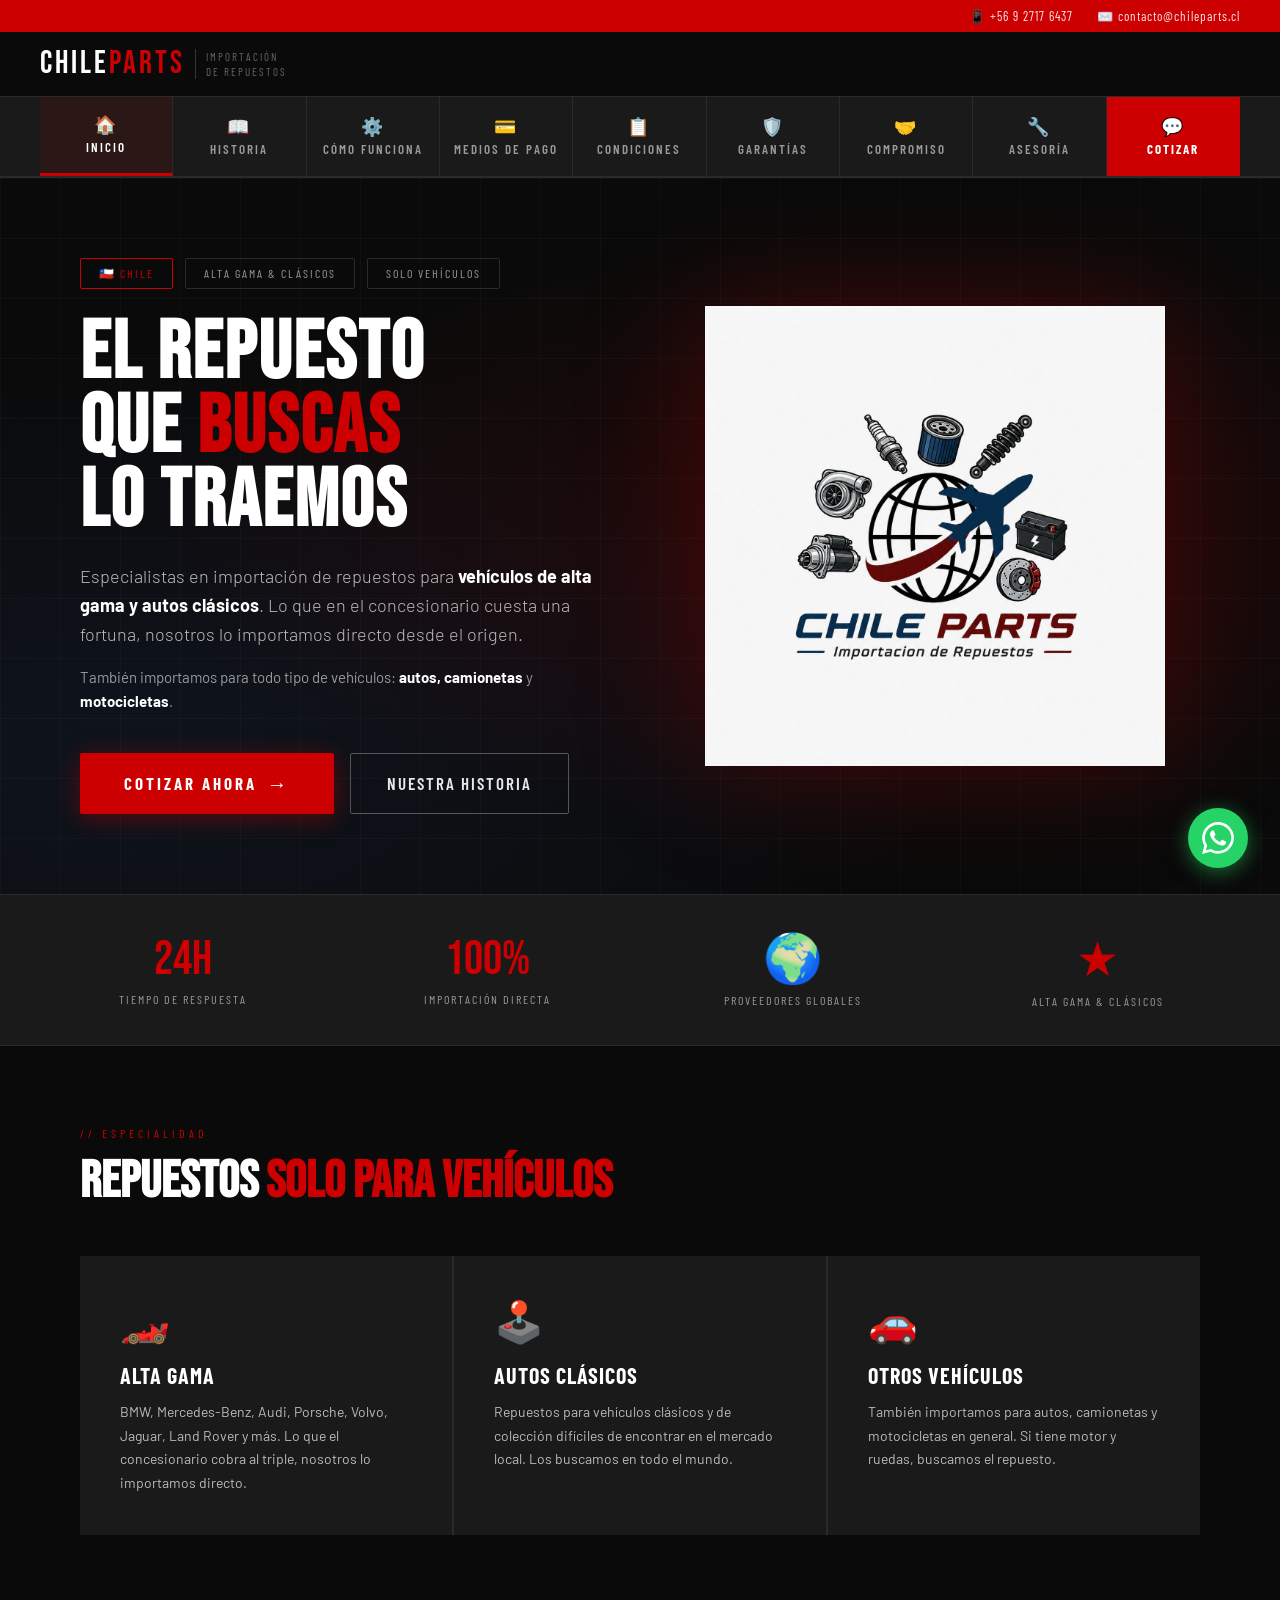
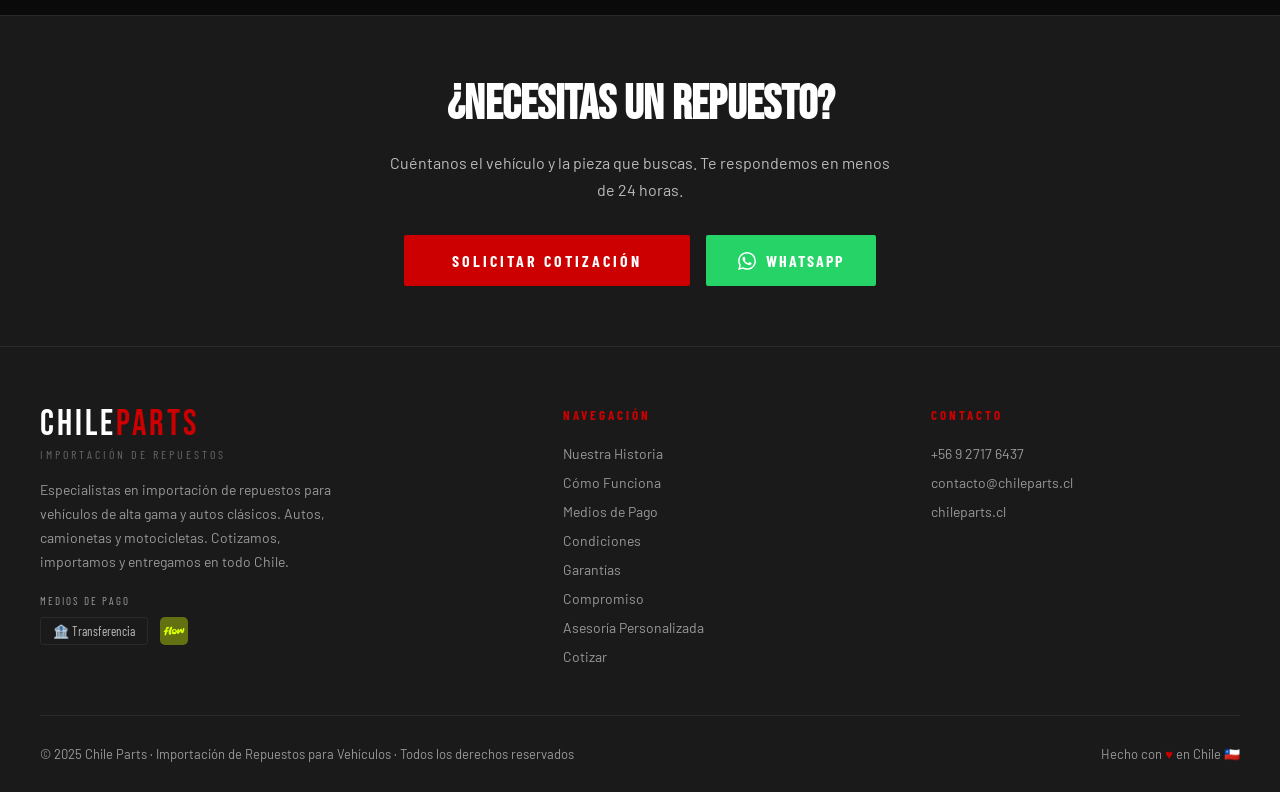
==== commit b52ae101: "Mejorar estilo botones hero en index.html - Nuevas clases btn-primary y btn-secondary en styles.css " ====
--- a/index.html
+++ b/index.html
@@ -28,8 +28,8 @@
         También importamos para todo tipo de vehículos: <strong style="color:var(--blanco);">autos, camionetas</strong> y <strong style="color:var(--blanco);">motocicletas</strong>.
       </p>
       <div style="display:flex;gap:16px;flex-wrap:wrap;">
-        <a href="cotizacion.html" style="display:inline-block;background:var(--rojo);color:white;padding:18px 44px;font-family:'Barlow Condensed';font-size:17px;font-weight:700;letter-spacing:3px;text-transform:uppercase;text-decoration:none;border-radius:2px;box-shadow:0 4px 20px rgba(204,0,0,0.4);">Cotizar Ahora</a>
-        <a href="historia.html" style="display:inline-block;border:1px solid #555;color:var(--blanco-suave);padding:18px 36px;font-family:'Barlow Condensed';font-size:17px;font-weight:600;letter-spacing:2px;text-transform:uppercase;text-decoration:none;border-radius:2px;">Nuestra Historia</a>
+        <a href="cotizacion.html" class="btn-primary">Cotizar Ahora</a>
+        <a href="historia.html" class="btn-secondary">Nuestra Historia</a>
       </div>
     </div>
     <!-- LOGO OFICIAL (logo2 - el ícono con globo y avión) -->
@@ -79,7 +79,7 @@
   <p style="font-size:16px;color:#bbb;margin-bottom:32px;max-width:500px;margin-left:auto;margin-right:auto;line-height:1.7;">Cuéntanos el vehículo y la pieza que buscas. Te respondemos en menos de 24 horas.</p>
   <div style="display:flex;gap:16px;justify-content:center;flex-wrap:wrap;">
     <a href="cotizacion.html" style="display:inline-block;background:var(--rojo);color:white;padding:16px 48px;font-family:'Barlow Condensed';font-size:16px;font-weight:700;letter-spacing:3px;text-transform:uppercase;text-decoration:none;border-radius:2px;">Solicitar Cotización</a>
-    <a href="https://wa.me/56927176437" target="_blank" style="display:inline-flex;align-items:center;gap:10px;background:#25D366;color:white;padding:16px 32px;font-family:'Barlow Condensed';font-size:16px;font-weight:700;letter-spacing:2px;text-transform:uppercase;text-decoration:none;border-radius:2px;">
+    <a href="https://wa.me/56927176437" target="_blank" rel="noopener noreferrer" style="display:inline-flex;align-items:center;gap:10px;background:#25D366;color:white;padding:16px 32px;font-family:'Barlow Condensed';font-size:16px;font-weight:700;letter-spacing:2px;text-transform:uppercase;text-decoration:none;border-radius:2px;">
       <svg width="18" height="18" viewBox="0 0 24 24" fill="white"><path d="M17.472 14.382c-.297-.149-1.758-.867-2.03-.967-.273-.099-.471-.148-.67.15-.197.297-.767.966-.94 1.164-.173.199-.347.223-.644.075-.297-.15-1.255-.463-2.39-1.475-.883-.788-1.48-1.761-1.653-2.059-.173-.297-.018-.458.13-.606.134-.133.298-.347.446-.52.149-.174.198-.298.298-.497.099-.198.05-.371-.025-.52-.075-.149-.669-1.612-.916-2.207-.242-.579-.487-.5-.669-.51-.173-.008-.371-.01-.57-.01-.198 0-.52.074-.792.372-.272.297-1.04 1.016-1.04 2.479 0 1.462 1.065 2.875 1.213 3.074.149.198 2.096 3.2 5.077 4.487.709.306 1.262.489 1.694.625.712.227 1.36.195 1.871.118.571-.085 1.758-.719 2.006-1.413.248-.694.248-1.289.173-1.413-.074-.124-.272-.198-.57-.347m-5.421 7.403h-.004a9.87 9.87 0 01-5.031-1.378l-.361-.214-3.741.982.998-3.648-.235-.374a9.86 9.86 0 01-1.51-5.26c.001-5.45 4.436-9.884 9.888-9.884 2.64 0 5.122 1.03 6.988 2.898a9.825 9.825 0 012.893 6.994c-.003 5.45-4.437 9.884-9.885 9.884m8.413-18.297A11.815 11.815 0 0012.05 0C5.495 0 .16 5.335.157 11.892c0 2.096.547 4.142 1.588 5.945L.057 24l6.305-1.654a11.882 11.882 0 005.683 1.448h.005c6.554 0 11.89-5.335 11.893-11.893a11.821 11.821 0 00-3.48-8.413Z"/></svg>
       WhatsApp
     </a>
@@ -120,7 +120,7 @@
       <div class="footer-col">
         <h4>Contacto</h4>
         <ul>
-          <li><a href="https://wa.me/56927176437" target="_blank">+56 9 2717 6437</a></li>
+          <li><a href="https://wa.me/56927176437" target="_blank" rel="noopener noreferrer">+56 9 2717 6437</a></li>
           <li><a href="mailto:contacto@chileparts.cl">contacto@chileparts.cl</a></li>
           <li><a href="index.html">chileparts.cl</a></li>
         </ul>
@@ -134,7 +134,7 @@
 </footer>
 <div class="wa-float">
   <div class="wa-tooltip">Escríbenos por WhatsApp</div>
-  <a href="https://wa.me/56927176437" class="wa-btn" target="_blank" rel="noopener">
+  <a href="https://wa.me/56927176437" class="wa-btn" target="_blank" rel="noopener noreferrer">
     <svg viewBox="0 0 24 24"><path d="M17.472 14.382c-.297-.149-1.758-.867-2.03-.967-.273-.099-.471-.148-.67.15-.197.297-.767.966-.94 1.164-.173.199-.347.223-.644.075-.297-.15-1.255-.463-2.39-1.475-.883-.788-1.48-1.761-1.653-2.059-.173-.297-.018-.458.13-.606.134-.133.298-.347.446-.52.149-.174.198-.298.298-.497.099-.198.05-.371-.025-.52-.075-.149-.669-1.612-.916-2.207-.242-.579-.487-.5-.669-.51-.173-.008-.371-.01-.57-.01-.198 0-.52.074-.792.372-.272.297-1.04 1.016-1.04 2.479 0 1.462 1.065 2.875 1.213 3.074.149.198 2.096 3.2 5.077 4.487.709.306 1.262.489 1.694.625.712.227 1.36.195 1.871.118.571-.085 1.758-.719 2.006-1.413.248-.694.248-1.289.173-1.413-.074-.124-.272-.198-.57-.347m-5.421 7.403h-.004a9.87 9.87 0 01-5.031-1.378l-.361-.214-3.741.982.998-3.648-.235-.374a9.86 9.86 0 01-1.51-5.26c.001-5.45 4.436-9.884 9.888-9.884 2.64 0 5.122 1.03 6.988 2.898a9.825 9.825 0 012.893 6.994c-.003 5.45-4.437 9.884-9.885 9.884m8.413-18.297A11.815 11.815 0 0012.05 0C5.495 0 .16 5.335.157 11.892c0 2.096.547 4.142 1.588 5.945L.057 24l6.305-1.654a11.882 11.882 0 005.683 1.448h.005c6.554 0 11.89-5.335 11.893-11.893a11.821 11.821 0 00-3.48-8.413Z"/></svg>
   </a>
 </div>
--- a/styles.css
+++ b/styles.css
@@ -107,6 +107,74 @@
 .footer-bottom { display: flex; justify-content: space-between; align-items: center; font-size: 13px; color: var(--texto-gris); }
 .footer-bottom span { color: var(--rojo); }
 
+/* Hero Buttons */
+.btn-primary {
+  display: inline-flex;
+  align-items: center;
+  gap: 10px;
+  background: var(--rojo);
+  color: white;
+  padding: 18px 44px;
+  font-family: 'Barlow Condensed', sans-serif;
+  font-size: 17px;
+  font-weight: 700;
+  letter-spacing: 3px;
+  text-transform: uppercase;
+  text-decoration: none;
+  border-radius: 2px;
+  box-shadow: 0 4px 24px rgba(204,0,0,0.4);
+  transition: all 0.2s ease;
+  position: relative;
+  overflow: hidden;
+}
+.btn-primary::after {
+  content: '→';
+  font-size: 20px;
+  transition: transform 0.2s ease;
+}
+.btn-primary:hover {
+  background: #e00000;
+  box-shadow: 0 8px 36px rgba(204,0,0,0.6);
+  transform: translateY(-2px);
+  color: white;
+}
+.btn-primary:hover::after {
+  transform: translateX(4px);
+}
+
+.btn-secondary {
+  display: inline-flex;
+  align-items: center;
+  gap: 10px;
+  background: transparent;
+  color: var(--blanco-suave);
+  padding: 18px 36px;
+  font-family: 'Barlow Condensed', sans-serif;
+  font-size: 17px;
+  font-weight: 600;
+  letter-spacing: 2px;
+  text-transform: uppercase;
+  text-decoration: none;
+  border-radius: 2px;
+  border: 1px solid #555;
+  transition: all 0.2s ease;
+}
+.btn-secondary:hover {
+  background: rgba(255,255,255,0.07);
+  border-color: #999;
+  color: white;
+  transform: translateY(-2px);
+}
+
+@media (max-width: 768px) {
+  .btn-primary, .btn-secondary {
+    width: 100%;
+    justify-content: center;
+    padding: 16px 24px;
+    font-size: 15px;
+  }
+}
+
 /* Pago Flow */
 .pago-flow { display: flex; align-items: stretch; margin-top: 48px; }
 .pago-step { flex: 1; background: var(--gris-medio); border: 1px solid var(--gris-borde); padding: 32px 24px; text-align: center; }
--- a/styles.css
+++ b/styles.css
@@ -107,6 +107,74 @@
 .footer-bottom { display: flex; justify-content: space-between; align-items: center; font-size: 13px; color: var(--texto-gris); }
 .footer-bottom span { color: var(--rojo); }
 
+/* Hero Buttons */
+.btn-primary {
+  display: inline-flex;
+  align-items: center;
+  gap: 10px;
+  background: var(--rojo);
+  color: white;
+  padding: 18px 44px;
+  font-family: 'Barlow Condensed', sans-serif;
+  font-size: 17px;
+  font-weight: 700;
+  letter-spacing: 3px;
+  text-transform: uppercase;
+  text-decoration: none;
+  border-radius: 2px;
+  box-shadow: 0 4px 24px rgba(204,0,0,0.4);
+  transition: all 0.2s ease;
+  position: relative;
+  overflow: hidden;
+}
+.btn-primary::after {
+  content: '→';
+  font-size: 20px;
+  transition: transform 0.2s ease;
+}
+.btn-primary:hover {
+  background: #e00000;
+  box-shadow: 0 8px 36px rgba(204,0,0,0.6);
+  transform: translateY(-2px);
+  color: white;
+}
+.btn-primary:hover::after {
+  transform: translateX(4px);
+}
+
+.btn-secondary {
+  display: inline-flex;
+  align-items: center;
+  gap: 10px;
+  background: transparent;
+  color: var(--blanco-suave);
+  padding: 18px 36px;
+  font-family: 'Barlow Condensed', sans-serif;
+  font-size: 17px;
+  font-weight: 600;
+  letter-spacing: 2px;
+  text-transform: uppercase;
+  text-decoration: none;
+  border-radius: 2px;
+  border: 1px solid #555;
+  transition: all 0.2s ease;
+}
+.btn-secondary:hover {
+  background: rgba(255,255,255,0.07);
+  border-color: #999;
+  color: white;
+  transform: translateY(-2px);
+}
+
+@media (max-width: 768px) {
+  .btn-primary, .btn-secondary {
+    width: 100%;
+    justify-content: center;
+    padding: 16px 24px;
+    font-size: 15px;
+  }
+}
+
 /* Pago Flow */
 .pago-flow { display: flex; align-items: stretch; margin-top: 48px; }
 .pago-step { flex: 1; background: var(--gris-medio); border: 1px solid var(--gris-borde); padding: 32px 24px; text-align: center; }
